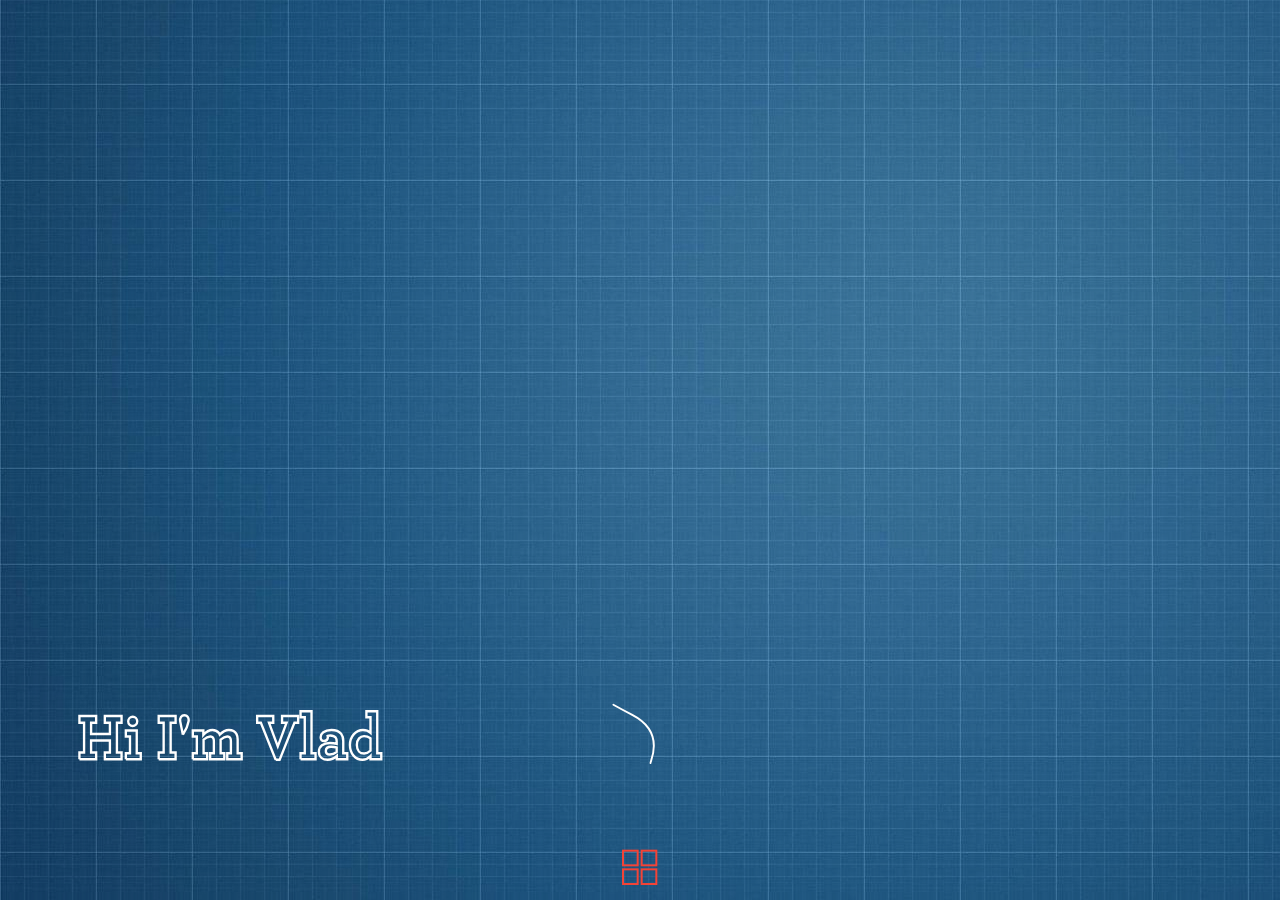
==== index.html @ 70ecea25 "no comment" ====
<!DOCTYPE html>
<html lang="en" class="no-js">
<head>
    <meta charset="UTF-8"/>
    <meta http-equiv="X-UA-Compatible" content="IE=edge">
    <meta name="viewport" content="width=device-width, initial-scale=1">
    <title>Portfolio</title>
    <meta name="description" content="Simple Portfolio"/>
    <link rel="icon" href="img/favicon.ico" type="image/x-icon">
    <link rel="stylesheet" href="https://maxcdn.bootstrapcdn.com/font-awesome/4.4.0/css/font-awesome.min.css">
    <link rel="stylesheet" href="css/main.css"/>
    <script src="js/modernizr.custom.js"></script>
</head>
<body>
<div id="container" class="container">
    <header class="intro">
        <img class="intro__image" src="img/blueprint-bg-3.jpg" alt=""/>

        <div class="intro__content">
            <svg id="svg-logo" xmlns="http://www.w3.org/2000/svg" height="200mm" viewBox="0 0 1842.5197 708.66141"
                 width="520mm" version="1.1">
                <g id="layer1" transform="translate(0 -343.7)">
                    <g id="text3458" stroke-width="2px" transform="matrix(3.3334 0 0 3.5261 -3.7202 328.88)">
                        <path id="path3465"
                              d="m19.342 118.51h14.225v-5.3211h-4.3201v-9.6412h16.016v9.6412h-4.3201v5.3211h14.225v-5.3211h-3.9513v-24.024h3.9513v-5.3211h-14.225v5.3211h4.3201v9.1671h-16.016v-9.1671h4.3201v-5.3211h-14.225v5.3211h3.9513v24.024h-3.9513v5.3211z"/>
                        <path id="path3467"
                              d="m64.593 91.901c2.0547 0 3.8986-1.6859 3.8986-3.7933s-1.7386-3.7933-3.7933-3.7933-3.8986 1.6859-3.8986 3.7933 1.7386 3.7933 3.7933 3.7933zm-5.7953 26.606h12.697v-4.7416h-3.4245v-18.334h-9.2724v4.847h3.5298v13.487h-3.5298v4.7416z"/>
                        <path id="path3469"
                              d="m86.741 118.51h14.383v-5.3211h-4.2147v-24.024h4.2147v-5.3211h-14.383v5.3211h4.2147v24.024h-4.2147v5.3211z"/>
                        <path id="path3471"
                              d="m107.32 98.803 3.3401-5.9229 1.4542-4.7193c0.63222-3.0557-1.159-4.9523-3.5298-4.9523s-4.1621 1.8966-3.5298 4.9523z"/>
                        <path id="path3473"
                              d="m115.75 118.51h12.223v-4.7416h-3.0557v-10.958c1.7386-1.4752 3.7406-2.5815 5.6372-2.5815 1.3698 0 2.2654 0.52684 2.7396 1.6332 0.26342 0.57952 0.36879 1.2644 0.36879 2.16v9.7466h-3.1611v4.7416h12.012v-4.7416h-3.1084v-10.958c1.7386-1.4752 3.7406-2.5815 5.6372-2.5815 1.3171 0 2.2654 0.52684 2.7396 1.6332 0.26342 0.57952 0.36879 1.2644 0.36879 2.16v9.7466h-3.1084v4.7416h12.275v-4.7416h-3.4245v-11.116c0-1.6859-0.3161-3.1611-0.94831-4.3201-1.1591-2.1601-3.3718-3.3191-6.5855-3.3191-2.9503 0-5.5318 1.6859-7.6919 3.7933-0.21073-0.47416-0.42147-0.89563-0.73758-1.3171-1.159-1.5278-3.003-2.4762-5.4792-2.4762-3.4245 0-5.9533 2.1074-7.7446 4.0567v-3.6352h-8.9563v4.847h3.4245v13.487h-3.4245v4.7416z"/>
                        <path id="path3475"
                              d="m186.22 118.88h3.3718l12.592-29.714h3.161v-5.3211h-13.698v5.3211h3.846l-7.4812 19.019-7.4812-19.019h3.6352v-5.3211h-13.698v5.3211h3.1611l12.592 29.714z"/>
                        <path id="path3477"
                              d="m207.38 118.51h12.75v-4.7416h-3.4245v-33.823h-9.3251v4.847h3.5825v28.976h-3.5825v4.7416z"/>
                        <path id="path3479"
                              d="m230.46 118.93c3.1084 0 5.9006-1.3698 7.7446-2.9503v2.5288h8.9036v-4.7416h-3.4245v-9.852c0-2.3181-0.57952-4.3201-1.7913-5.7953-1.6332-2.002-4.3201-3.1084-8.2714-3.1084-6.2694 0-9.1671 3.003-9.1671 5.848 0 1.8966 1.3171 3.1084 3.0557 3.1084s3.1084-1.2644 3.1084-3.003c0-0.31611-0.10537-0.84295-0.21074-1.1591 0.52684-0.21074 1.2644-0.36879 2.2654-0.36879 2.0547 0 3.5825 0.47416 4.5308 1.6859 0.57953 0.73758 0.89563 1.7913 0.89563 3.161v1.844c-1.2644-0.3161-3.4772-0.63221-5.848-0.63221-5.4792 0-9.2724 2.6342-9.2724 6.9543s3.5298 6.4802 7.4812 6.4802zm1.8439-4.1621c-2.0547 0-3.4245-1.001-3.4245-2.845 0-2.1074 1.6859-3.3718 4.4782-3.3718 1.7913 0 3.4245 0.21074 4.7416 0.52684v3.6352c-1.7386 1.2644-3.7406 2.0547-5.7953 2.0547z"/>
                        <path id="path3481"
                              d="m260.06 118.93c2.9503 0 5.1104-1.3171 6.7963-2.9503v2.5288h9.1671v-4.7416h-3.4245v-33.823h-9.2197v4.847h3.4772v12.433c-1.3171-1.1064-3.4772-2.2127-6.4275-2.2127-6.2167 0-11.064 5.3738-11.064 12.065 0 6.9543 4.5835 11.854 10.695 11.854zm1.3171-4.9523c-3.3718 0-6.1114-2.5288-6.1114-6.9543 0-4.5835 2.8976-7.0597 6.1114-7.0597 2.16 0 3.9513 0.73758 5.4792 1.7913v9.9046c-1.5805 1.3698-3.3191 2.3181-5.4792 2.3181z"/>
                    </g>
                    <g id="layer2" transform="matrix(3.0989 0 0 2.9162 804.23 -1003.9)">
                        <g id="g3016" transform="matrix(.34512 0 0 .33981 54.709 431.2)">
                            <g id="g6" stroke-linejoin="round" stroke-linecap="round" fill="none">
                                <g id="g8" stroke-width="5">
                                    <path id="path2397"
                                          d="m659.81 508.92c-1.8519-2.1273 42.005-87.172-48.283-137.98-82.671-46.521-95.61-59.615-84.632-51.412-11.918-16.242-36.306 18.037-24.348 4.676l-17.616-7.373"/>
                                    <path id="path2399"
                                          d="m492.99 335.46s24.565-38.739 37.889-10.044c13.323 28.696-24.565 24.391-24.565 24.391"/>
                                    <path id="path2401"
                                          d="m523.38 348.37s10.409 24.391-32.476 46.392c-42.885 22-59.123 16.261-59.123 16.261"/>
                                    <path id="path2403"
                                          d="m428.87 402.41s6.2454 0.95653 2.9145 8.6087-22.483 42.565-47.465 52.131c-24.981 9.5653-29.978-8.1305-17.903-26.304 12.074-18.174 32.892-26.304 40.387-40.174 1.8665-3.4542 2.7516-5.7218 3.0284-7.1796"/>
                                </g>
                                <path id="path2405" stroke-width="4.4497"
                                      d="m425.14 364.56s-6.6866-7.8654-18.39-2.6218c-11.662 5.2251-14.006 15.335-11.935 20.818 2.0229 5.355 15.239 10.701 25.731 2.8546"/>
                                <path id="path2407" stroke-width="5"
                                      d="m420.45 375.68c-0.73603 6.51-2.2081 12.851 8.9795 12.513 11.188-0.33818 28.263-9.8073 30.03-23.166 1.7665-13.358-15.015-12.513-22.522-9.3-7.5074 3.2127-15.751 13.443-16.487 19.953z"/>
                            </g>
                            <g id="g16" stroke-width="5">
                                <path id="path2409" stroke-linejoin="round" fill-rule="evenodd" stroke-linecap="round"
                                      d="m426.29 382.11c-0.56656 1.6797-1.3154 3.2597 1.6217 4.001 2.937 0.74142 7.9351-0.51223 9.1645-3.9399 1.2294-3.4276-3.1956-4.4496-5.3384-4.1517-2.1427 0.29796-4.8812 2.4108-5.4478 4.0905z"/>
                                <path id="path2411" stroke-linejoin="round" fill-rule="evenodd" stroke-linecap="round"
                                      d="m402 382.62c-0.56657 1.6797-1.3154 3.2597 1.6217 4.001 2.937 0.74142 7.9351-0.51223 9.1645-3.9398s-3.1956-4.4496-5.3384-4.1517c-2.1427 0.29796-4.8812 2.4108-5.4478 4.0905z"/>
                                <path id="path2413" fill="none"
                                      d="m444 300.26c0-21.306 27.674-31.451 27.674-31.451s-11.188 12.513-12.365 22.32c7.0658-9.8073 39.745-11.498 39.745-11.498l-19.137 11.498s15.604 4.3964 18.842 12.175c-11.776-2.3673-24.142 2.0291-24.142 2.0291 8.2272 1.1181 15.922 0.0967 25.614 7.1018-6.6733 0-11.776 1.3527-15.309 4.0582m-65.948-37.877s20.314 9.131 25.025 21.644m-35.861 60.303s-3.0007-10.928 5.5371-21.073c-7.962 3.6327-7.7996-0.43668-21.786 5.4109 2.9441-7.7782 6.477-15.218 6.477-15.218-12.758-2.5927-19.627-0.45091-29.441-0.67636 0 0 23.847-16.909 40.04-19.276-12.66-5.4109-17.076-7.44-17.076-7.44s7.6546-7.1018 18.548-7.1018 17.665 3.0437 17.665 3.0437l-9.1267-19.615"/>
                                <path id="path3205" stroke-linejoin="round" stroke-linecap="round" fill-opacity="0"
                                      d="m492.99 335.46s24.565-38.739 37.889-10.044c13.323 28.696-24.565 24.391-24.565 24.391"/>
                            </g>
                            <g id="g22" fill="none">
                                <g id="g24" stroke-linecap="round">
                                    <g id="g26" stroke-linejoin="round">
                                        <path id="path3207" stroke-width="4"
                                              d="m499.68 344.21s3.4776-12.696 13.422-13.115c9.9446-0.41893 4.7807 3.0024 4.7807 3.0024"/>
                                        <path id="path3209" stroke-width="3.6776"
                                              d="m499.51 368.8s-12.345-35.8-25.449-13.207 7.7964 33.571 7.7964 33.571"/>
                                        <path id="path3211" stroke-width="3.6776" d="m492.09 378.19-10.94-15.35"/>
                                        <path id="path3213" stroke-width="4"
                                              d="m463.43 406.48c0.029 0.43358 38.169-19.727 38.513-50.696"/>
                                    </g>
                                    <path id="path3219" stroke-width="5"
                                          d="m360.39 459.21s-23.553 11.836-40.334 9.8073"/>
                                </g>
                                <path id="path3221" stroke-linejoin="round" stroke-width="5"
                                      d="m310.93 480.85c-4.4162 5.0727-10.01 3.72-10.01 3.72s-13.837 21.644-24.436 19.953c-15.905-11.294 5.4633-29.739 12.365-37.877 27.674-3.0436 40.923 6.7637 40.923 6.7637"/>
                                <g id="g34" stroke-linecap="round">
                                    <g id="g36" stroke-linejoin="round" stroke-width="5">
                                        <path id="path3223"
                                              d="m286.79 469.35s-10.599-7.1018-22.67 9.8073c-8.2435 12.175-9.4211 21.306-5.8882 22.996 3.5329 1.6909 12.954-5.7491 12.954-5.7491"/>
                                        <path id="path3225"
                                              d="m272.36 471.04s-9.1267-6.0873-18.548 6.0873c-7.3602 7.44-12.954 16.233-9.7155 19.276 3.2385 3.0436 11.482 0.33819 11.482 0.33819"/>
                                        <path id="path3227"
                                              d="m257.35 473.75s-19.431-1.0146-19.725 12.513c-0.29441 4.7346 8.5379 0.67636 8.5379 0.67636"/>
                                        <path id="path3229"
                                              d="m322.28 480.14s-25.906 18.637-14.223 34.945c7.3655 6.3233 16.763-1.3312 20.319-10.317 3.5558-8.9858 5.8416-18.97 5.8416-18.97"/>
                                    </g>
                                    <path id="path3231" stroke-width="5"
                                          d="m454.9 479.16s23.258 0 34.74 23.335 4.4161 31.789 4.4161 31.789"/>
                                    <path id="path3233" stroke-linejoin="round" stroke-width="5.1262"
                                          d="m444.87 478.21s-19.672 0-26.131 11.763v15.327s7.0465-1.7822 4.9913 5.7032-12.661 18.079 1.7616 22.456c15.267 4.6338 30.535-1.0694 30.535-1.0694"/>
                                    <g id="g44" stroke-width="5">
                                        <path id="path3235"
                                              d="m348.91 544.43s12.365-1.0146 45.633-4.7346 87.145-5.0727 87.145-5.0727l12.66-0.33819s16.781 0 42.395 10.822c-20.314 6.0873-134.25 93.677-157.8 120.06-30.619-9.4691-156.63-66.284-200.79-79.811-44.17-13.53-108.35-21.64-147.21-31.79 57.702-14.2 114.23-32.46 154.27-43.29 40.04-10.822 56.705-19.381 56.705-19.381"/>
                                        <path id="path3237" d="m333.75 491.43 87.944 20.904"/>
                                        <path id="path3239"
                                              d="m447.24 492.57 34.152-66.844-10.893-6.7637-24.953 59.462"/>
                                    </g>
                                    <path id="path3241" stroke-linejoin="round" stroke-width="5"
                                          d="m484.93 496.07s30.023-2.4272 33.562-2.4272 11.554 2.0326 16.862-13.033c5.3086-15.065 9.3681-29.294 10.617-42.326 1.2491-13.033 3.6431-33.957 2.394-57.392"/>
                                    <path id="path3243" stroke-linejoin="round" stroke-width="6"
                                          d="m497.57 530.59s34.141 0.47826 47.048-3.3478 19.602-18.579 32.476-66.957c12.181-45.777 7.2479-88.46 6.6617-91.827"/>
                                    <path id="path3245" stroke-width="5"
                                          d="m564.94 501.88s117.48 11.498 158.11 13.527"/>
                                </g>
                                <g id="g52" stroke-width="5">
                                    <path id="path3247" d="m237.76 480.85-95.762-7.6522"/>
                                    <path id="path3249" d="m419.29 494.24-84.104-6.6957"/>
                                    <path id="path3251" stroke-linecap="round"
                                          d="m413.68 339.83 1.7665 9.4691 19.725-16.233c4.8826 5.045 7.3602 7.3273 11.776 12.513l15.309-23.673s4.7106 10.822 13.248 10.822c8.5379 0 9.7155-15.218 9.7155-15.218"/>
                                </g>
                            </g>
                        </g>
                    </g>
                    <g id="text3592" stroke-width="7px" transform="matrix(.94266 0 0 1.2429 -168.63 -94.927)">
                        <path id="path3406"
                              d="m317.84 722.71q-0.67105 1.2008-1.9425 7.7347-1.2715 6.4986-1.2715 10.913 2.437-0.3885 5.0152-0.67105l7.4168-0.84764q1.7659-0.24723 4.9446-1.0949 3.214-0.84764 4.3795-0.84764 4.1676 0 4.1676 3.3906 0 0.67105-1.2008 1.6953-1.1655 1.0242-3.1433 1.448-1.9425 0.42382-9.43 1.2361-9.1828 1.0596-10.913 1.6246-1.6953 0.52977-2.0131 1.0949-0.31787 0.52977-0.67105 5.1212-0.35319 4.5561-0.35319 7.4168l0.14128 4.3795q0 3.6025-2.6136 3.6025-1.6246 0-3.0021-1.2361-1.3774-1.2361-1.3774-3.3199 0-8.1939 4.0263-34.541 0.9536-6.1454 0.9536-6.6045 0-0.67104-0.42382-2.0485-0.56509-1.7306-0.56509-2.4016 0-0.95359 1.0596-2.0485 1.0596-1.1302 2.0131-1.1302l4.662 0.52977q2.1544 0 8.0173-0.70636 9.9598-1.2008 13.668-1.2008 3.2493 0 4.662 0.98892 1.4127 0.98891 1.4127 1.9425 0 1.6953-1.1655 2.9314-1.1302 1.2008-2.437 1.2008-0.60041 0-1.3068-0.14127-3.8497-0.63573-5.8628-0.63573-3.7791 0-9.8185 0.70637-6.0041 0.67105-7.0284 1.5187z"/>
                        <path id="path3408"
                              d="m354.57 751.74q0.35319-0.63573 0.84764-1.7659 2.4016-5.5097 4.4148-8.6177 2.0131-3.1433 4.4148-6.0041 2.437-2.8608 4.4148-4.3442 2.0131-1.4834 3.6378-2.0485 1.6246-0.60041 3.1433-0.60041 3.0727 0 5.0152 1.8719 1.9425 1.8366 1.9425 4.3088 0 1.0949-0.70637 1.9778-0.67105 0.88296-2.0838 0.88296-1.4834 0-2.7195-1.3068-1.2715-1.3068-2.6489-1.3068-3.6731 0-10.172 8.9002-6.4986 8.9002-7.9113 19.602-0.35319 2.7548-1.3421 3.6378-0.98891 0.88296-2.7902 0.88296-1.7306 0-2.5076-2.5782-0.77701-2.5782-0.77701-8.6883 0-1.66 0.17659-7.3109 0.21191-6.6752 0.84765-10.772 0.10595-0.67105 0.35318-3.1433 0.24723-2.7195 0.60041-3.7791 0.3885-1.0596 1.5187-1.9778 1.1655-0.91828 2.5076-0.91828 1.3068 0 1.9425 0.84764 0.67105 0.81232 0.67105 1.7659 0 1.3774-0.70636 3.885-0.81233 2.7902-0.9536 3.8497-0.10596 1.2008-0.3885 2.5076-0.35319 1.5187-0.70637 7.982l-0.0353 1.3068v0.9536z"/>
                        <path id="path3410"
                              d="m394.62 767.53q-4.8386 0-7.982-3.6731-3.1433-3.6731-3.1433-9.0768 0-9.1121 6.1101-17.942 6.1454-8.8649 14.692-8.8649 5.6509 0 9.1475 4.3442 3.5318 4.3442 3.5318 10.348 0 9.1828-7.2756 17.023-7.2403 7.8407-15.081 7.8407zm-4.9092-13.668q0 3.5672 1.4834 5.8275 1.5187 2.2604 3.991 2.2604 5.2624 0 10.56-5.7569 5.2978-5.7922 5.2978-12.856 0-4.3442-2.0485-7.0284-2.0131-2.7195-5.439-2.7195-5.6862 0-9.7832 6.993-4.0616 6.9577-4.0616 13.28z"/>
                        <path id="path3412"
                              d="m449.33 738.6q-1.8366 0-4.0263 2.4016-2.1544 2.4016-6.6045 10.772-5.8628 11.231-7.5934 12.785-1.6953 1.554-2.8255 1.554-4.1676 0-4.1676-4.0263 0-1.6953 0.5651-4.8033 1.9425-10.666 1.9425-22.498 0-1.3421 1.1302-2.9668 1.1655-1.66 2.1897-1.66 1.8366 0 2.6136 1.1302t0.777 4.5561q0 3.5672-2.1191 14.692-0.70636 3.6731-0.70636 4.662 0 0.56509 0.28254 0.56509 0.52978 0 4.9092-8.4411 4.4148-8.5824 7.7347-12.079 3.3199-3.4965 7.3109-3.4965 3.1786 0 5.1565 2.8961 2.0131 2.8961 2.9314 10.56 0.98891 8.7236 1.7659 10.878 0.81232 2.1191 2.5429 2.1191 1.0949 0 2.7548-0.777 0.28255-0.14128 0.42382-0.14128 1.5187 0 1.5187 1.7659 0 1.554-2.0838 3.3199-2.0838 1.7306-5.0152 1.7306-3.0021 0-4.662-2.3663-1.6246-2.4016-2.5782-12.75-0.98892-10.384-4.1676-10.384z"/>
                        <path id="path3414"
                              d="m487.69 730.13q3.6378-0.28254 6.8518-0.67105 3.1786-0.35318 5.2978-0.35318 2.6842 0 3.3906 0.49446 0.70637 0.49445 0.70637 1.7306 0 2.8608-3.991 3.108-5.1212 0.31787-9.43 0.88296-4.3088 0.5651-4.662 0.9536-0.31787 0.35318-2.1191 8.4058-1.8012 8.0173-1.8012 10.419 0 3.885 1.0242 5.1918 1.0242 1.2715 3.0727 1.2715 3.0374 0 8.4411-4.5561 2.0838-1.8719 3.214-1.8719 1.5187 0 1.5187 1.6246 0 2.5429-4.9093 6.6045-4.8739 4.0263-9.9951 4.0263-8.547 0-8.547-10.066 0-3.6378 1.7659-11.267 1.7306-7.5934 1.7306-9.1121 0-0.52978-0.84764-0.52978l-3.6731 0.31787q-4.5208 0-4.5208-3.6025 0-2.0485 2.0838-2.0485h7.2756q0.74168 0 1.3068-0.67105 0.56509-0.67105 1.66-4.4854 1.0949-3.8497 1.9425-7.5934 0.84764-3.7084 3.3199-3.7084 1.5187 0 2.3663 1.0596 0.84764 1.0596 0.84764 1.9778 0 0.49446-1.2715 5.0505l-2.0485 7.4168z"/>
                        <path id="path3416"
                              d="m525.3 742.77h2.5782q6.5692 0 9.7832-0.45914 1.554-0.21191 3.108-0.21191 0.67105 0 2.7195 0.81232 2.0838 0.81232 2.4723 1.3774 0.3885 0.52977 0.3885 1.448 0 1.3068-0.52978 1.8366-0.52977 0.52978-2.2957 0.52978-0.777 0-2.1897-0.45914t-2.3663-0.45914q-0.3885 0-2.5782 0.17659-1.1655 0.10596-4.2382-0.17659-2.3663-0.21191-3.5318-0.21191-1.6246 0-4.9092 0.21191t-4.9799 0.21191-2.7548-0.35318q-1.0242-0.3885-1.0242-1.6953 0-0.5651 0.45914-1.3068 0.49445-0.77701 3.2493-1.2008 2.7548-0.45914 3.9556-0.45914l2.6842 0.38851z"/>
                        <path id="path3418"
                              d="m594.53 720.2q-0.10595 0.0353-1.9425-0.0353-1.8012-0.0706-3.7084 0.35318-1.9072 0.45914-3.3906 0.56509-1.0242 0.0706-2.2251 0.28255-1.5187 0.28255-6.0041 0.31787-6.7458 0.10595-8.5117 0.91827-1.7306 0.81232-1.9425 3.3552-0.17659 1.9425-0.74169 4.2735-1.7306 6.9577-1.7306 9.2534l0.52978 0.0353q1.66 0.10595 6.7105-0.45914 5.0505-0.5651 7.5581-1.1302 5.1565-1.2361 7.876-1.2361 4.4148 0 4.4148 2.3663 0 2.8961-2.9668 3.5672-2.9314 0.63573-12.291 1.66-11.443 1.2715-12.22 2.2957-0.74168 0.98891-1.5893 6.4633-0.84764 5.4743-0.84764 6.993v0.38851q0.17659 1.7659 2.2604 2.0131l0.63573 0.0353q1.9425 0.10596 4.6267-0.31786l6.7811-0.98892q3.7791-0.52977 7.6641-1.2361 4.8386-1.0242 6.1454-1.0242 0.98891 0 2.1897 0.84764 1.2361 0.81232 1.2361 2.6136 0 1.3068-0.63573 1.8012-3.6025 1.5893-9.2887 1.7659-4.9092 0.17659-15.328 1.66-5.2624 0.77701-6.9224 0.77701-4.1322 0-5.1918-0.67105-1.0242-0.63573-1.2362-3.1786l-0.14127-1.2008v-0.14127q0-0.5651 0.63573-2.2957 0.88296-2.5076 2.0485-9.536 1.2008-7.0284 1.554-11.125 0.17659-1.4127 0.5651-3.4259 1.554-8.4411 1.554-13.35 0-0.24723-0.70636-1.3068-0.17659-0.21191-0.24723-0.35318-0.24723-0.81232-0.45914-1.3421-0.24723-0.49445-0.24723-1.1655v-0.35319q0-0.777 0.9536-1.3774 0.95359-0.60042 1.8366-0.60042h0.10596q1.4834 0 3.3906 0.21192h0.14127q0.81233 0 7.8407-0.67105t16.776-2.331q1.0242-0.17659 1.2361-0.17659l0.52978-0.0353q2.7548-0.17659 3.7791 0.5651 1.0596 0.70637 1.3068 2.7902 0 0.98891-0.91828 1.9072-0.91827 0.91828-1.448 0.98891z"/>
                        <path id="path3420"
                              d="m627.05 738.6q-1.8366 0-4.0263 2.4016-2.1544 2.4016-6.6045 10.772-5.8628 11.231-7.5934 12.785-1.6953 1.554-2.8255 1.554-4.1676 0-4.1676-4.0263 0-1.6953 0.56509-4.8033 1.9425-10.666 1.9425-22.498 0-1.3421 1.1302-2.9668 1.1655-1.66 2.1897-1.66 1.8366 0 2.6136 1.1302t0.777 4.5561q0 3.5672-2.1191 14.692-0.70637 3.6731-0.70637 4.662 0 0.56509 0.28255 0.56509 0.52977 0 4.9092-8.4411 4.4148-8.5824 7.7347-12.079 3.3199-3.4965 7.3109-3.4965 3.1786 0 5.1565 2.8961 2.0132 2.8961 2.9314 10.56 0.98891 8.7236 1.7659 10.878 0.81233 2.1191 2.5429 2.1191 1.0949 0 2.7548-0.777 0.28254-0.14128 0.42382-0.14128 1.5187 0 1.5187 1.7659 0 1.554-2.0838 3.3199-2.0838 1.7306-5.0152 1.7306-3.0021 0-4.662-2.3663-1.6246-2.4016-2.5782-12.75-0.98891-10.384-4.1676-10.384z"/>
                        <path id="path3422"
                              d="m676.36 751.14q-4.7327 7.5934-10.03 11.726-5.2978 4.0969-9.7479 4.0969-3.4259 0-5.439-2.6136-1.9778-2.6489-1.9778-7.0284 0-8.9355 7.2403-18.33 7.2756-9.3947 15.681-9.3947 3.6731 0 6.8164 3.1433l4.9446-23.098q0.52977-2.3663 1.9425-3.1786 1.448-0.81232 2.2604-0.81232 2.4723 0 2.4723 4.3795 0 0.777-1.6246 5.7922-2.5782 7.77-4.9092 19.107-2.2957 11.302-2.2957 18.154 0 7.0637 3.0727 7.0637 1.9778 0 4.0969-1.3068 0.88295-0.63573 1.66-0.63573 1.1302 0 1.1302 1.4834 0 1.8012-3.1787 4.1676-3.1433 2.3663-6.4633 2.3663-5.8275 0-5.8275-11.231 0-1.9072 0.1766-3.8497zm-4.6267-16.529q-5.7216 0-11.337 7.77-5.6156 7.7347-5.6156 14.304 0 4.4148 2.9314 4.4148 2.7548 0 6.6752-2.8961 3.9557-2.8961 8.1232-9.2181 4.1676-6.3573 4.1676-9.536 0-1.554-1.448-3.1786-1.4127-1.66-3.4965-1.66z"/>
                        <path id="path3424"
                              d="m734.85 723.13q0-1.3774-1.5893-1.8012-2.8961-0.70637-2.8961-2.437 0-1.3068 1.1302-2.5429 1.1655-1.2715 2.4723-1.2715l4.9446 0.14128q3.4612 0 9.1121-0.45914 5.6156-0.45914 8.4058-0.45914 9.7479 0 15.646 5.5097 5.9335 5.4744 5.9335 14.445 0 9.8538-8.4764 17.977-8.4411 8.0879-24.087 11.832-6.1807 1.4834-8.3704 3.0021-2.8961 1.9778-4.8033 1.9778-1.3421 0-2.4016-1.4481-1.0242-1.4127-1.0242-2.2604 0-0.35319 0.70637-1.8366 0.74168-1.5893 1.0242-3.214 0.31787-1.6246 0.52978-5.8275 0.17659-4.1676 1.2715-13.456 1.1302-9.324 1.8366-13.209 0.63573-3.3906 0.63573-4.662zm6.3926-2.3663q-4.2029 25.253-4.2029 35.636 0 2.2957 0.45914 3.4612 0.28255 0.24723 1.0949 0.24723 2.2604 0 11.832-2.9667 9.5713-2.9667 15.54-9.1475 5.9688-6.1807 5.9688-14.057 0-6.5339-4.6267-10.419-4.5914-3.9203-12.15-3.9203-4.5914 0-11.055 0.84764-1.448 0.21191-2.8608 0.31787z"/>
                        <path id="path3426"
                              d="m815.62 753.79q0 3.6025-6.3926 8.6883-6.3573 5.0858-13.138 5.0858-5.6863 0-8.7943-3.3552-3.0727-3.3552-3.0727-9.3594 0-10.101 6.8164-19.213 6.8164-9.1121 14.904-9.1121 2.6489 0 4.3088 1.7306 1.6953 1.7306 1.6953 4.1676 0 5.439-5.3331 10.419-5.3331 4.9799-14.269 9.7832-1.8366 0.95359-1.8366 2.4723 0 2.9314 1.6953 4.6974 1.6953 1.7659 5.0152 1.7659 7.5934 0 15.505-8.4058 1.1655-1.1655 1.7659-1.1655 1.1302 0 1.1302 1.8012zm-24.546-5.5097q14.975-8.9002 14.975-14.304 0-2.1191-1.9072-2.1191-3.2493 0-7.3462 4.768-4.0616 4.768-5.7216 11.655z"/>
                        <path id="path3428"
                              d="m829.75 766.19q0.0706-2.0485-3.0021-10.596-5.8275-15.929-5.8275-22.18 0-4.9799 3.3199-4.9799 3.2493 0 3.2493 4.4501 0 3.6378 0.21191 5.6156 0.24723 1.9425 1.6953 7.1696 1.4481 5.1918 3.1786 9.6419 0.88296 2.331 1.2715 3.5672 0.74168-1.1302 1.9072-3.108 6.216-10.454 9.8891-16.105 3.7084-5.6509 6.0394-8.2292 2.331-2.5782 3.4259-3.0727 1.0949-0.52978 2.225-0.52978 1.3774 0 2.1544 0.98891 0.81233 0.98892 0.81233 2.2604 0 1.66-2.8961 3.6025-2.7195 1.8366-8.0173 9.2181t-11.443 18.825q-3.1433 5.7922-4.8386 5.7922-1.4834 0-3.3552-2.331z"/>
                        <path id="path3430"
                              d="m892.75 753.79q0 3.6025-6.3926 8.6883-6.3573 5.0858-13.138 5.0858-5.6862 0-8.7943-3.3552-3.0727-3.3552-3.0727-9.3594 0-10.101 6.8164-19.213 6.8164-9.1121 14.904-9.1121 2.6489 0 4.3088 1.7306 1.6953 1.7306 1.6953 4.1676 0 5.439-5.3331 10.419-5.3331 4.9799-14.269 9.7832-1.8366 0.95359-1.8366 2.4723 0 2.9314 1.6953 4.6974 1.6953 1.7659 5.0152 1.7659 7.5934 0 15.505-8.4058 1.1655-1.1655 1.7659-1.1655 1.1302 0 1.1302 1.8012zm-24.546-5.5097q14.975-8.9002 14.975-14.304 0-2.1191-1.9072-2.1191-3.2493 0-7.3462 4.768-4.0616 4.768-5.7216 11.655z"/>
                        <path id="path3432"
                              d="m912.46 705.97q2.5429 0 2.5429 3.2493 0 2.8961-3.0727 13.774-1.9425 6.8518-3.0021 15.116-1.0596 8.2645-1.0596 12.962 0 5.8275 0.74169 11.584 0.14127 1.0949 0.14127 1.5893 0 1.7659-1.2008 3.0374t-2.5429 1.2715q-1.8719 0-2.6136-2.331-0.70637-2.331-0.70637-7.5228 0-11.832 2.8255-29.314 2.8608-17.483 4.5208-20.449 1.6953-2.9667 3.4259-2.9667z"/>
                        <path id="path3434"
                              d="m931.18 767.53q-4.8386 0-7.982-3.6731-3.1433-3.6731-3.1433-9.0768 0-9.1121 6.1101-17.942 6.1454-8.8649 14.692-8.8649 5.6509 0 9.1474 4.3442 3.5318 4.3442 3.5318 10.348 0 9.1828-7.2756 17.023-7.2403 7.8407-15.081 7.8407zm-4.9092-13.668q0 3.5672 1.4834 5.8275 1.5187 2.2604 3.991 2.2604 5.2624 0 10.56-5.7569 5.2978-5.7922 5.2978-12.856 0-4.3442-2.0485-7.0284-2.0132-2.7195-5.439-2.7195-5.6862 0-9.7832 6.993-4.0616 6.9577-4.0616 13.28z"/>
                        <path id="path3436"
                              d="m968.65 761.67q-1.7306 6.3573-3.2493 17.836l-0.98891 6.6752q-0.24723 1.4127-1.3068 2.7902-1.0596 1.4127-1.9425 1.4127-1.0949 0-2.5076-1.1302-1.3774-1.0949-1.3774-1.7659 0-1.9425 0.88296-5.3684 6.4633-26.1 6.4633-45.843l-0.0353-2.9667q-0.0706-3.8144 1.3421-5.545t3.2493-1.7306q0.84764 0 1.6246 1.3421 0.777 1.3068 0.777 3.7438 0 3.4259-0.70636 8.2998-0.91828 6.1454-0.9536 7.0637 5.2624-9.1828 11.161-14.339 5.8982-5.1565 10.949-5.1565 3.5672 0 6.0041 2.6842 2.4723 2.6489 2.4723 6.6045 0 11.514-8.8296 20.908-8.8296 9.3947-17.2 9.3947-2.0838 0-3.3199-1.0596-1.2008-1.0596-2.5076-3.8497zm21.933-28.431q-4.9799 0-12.326 9.324-7.3462 9.324-7.3462 14.516 0 1.2715 1.448 2.4723t3.6731 1.2008q5.0505 0 11.62-7.4522 6.5692-7.4875 6.5692-14.692 0-2.5782-1.0596-3.9557-1.0242-1.4127-2.5782-1.4127z"/>
                        <path id="path3438"
                              d="m1038.8 753.79q0 3.6025-6.3926 8.6883-6.3573 5.0858-13.138 5.0858-5.6863 0-8.7943-3.3552-3.0727-3.3552-3.0727-9.3594 0-10.101 6.8164-19.213 6.8165-9.1121 14.904-9.1121 2.6489 0 4.3088 1.7306 1.6953 1.7306 1.6953 4.1676 0 5.439-5.3331 10.419-5.333 4.9799-14.269 9.7832-1.8365 0.95359-1.8365 2.4723 0 2.9314 1.6952 4.6974 1.6953 1.7659 5.0152 1.7659 7.5935 0 15.505-8.4058 1.1655-1.1655 1.7659-1.1655 1.1302 0 1.1302 1.8012zm-24.546-5.5097q14.975-8.9002 14.975-14.304 0-2.1191-1.9072-2.1191-3.2492 0-7.3462 4.768-4.0616 4.768-5.7216 11.655z"/>
                        <path id="path3440"
                              d="m1053.3 751.74q0.3532-0.63573 0.8477-1.7659 2.4016-5.5097 4.4148-8.6177 2.0131-3.1433 4.4148-6.0041 2.4369-2.8608 4.4148-4.3442 2.0131-1.4834 3.6378-2.0485 1.6246-0.60041 3.1433-0.60041 3.0727 0 5.0152 1.8719 1.9425 1.8366 1.9425 4.3088 0 1.0949-0.7064 1.9778-0.671 0.88296-2.0837 0.88296-1.4834 0-2.7196-1.3068-1.2714-1.3068-2.6488-1.3068-3.6731 0-10.172 8.9002-6.4986 8.9002-7.9113 19.602-0.3532 2.7548-1.3421 3.6378-0.9889 0.88296-2.7902 0.88296-1.7306 0-2.5076-2.5782t-0.777-8.6883q0-1.66 0.1766-7.3109 0.2119-6.6752 0.8476-10.772 0.106-0.67105 0.3532-3.1433 0.2473-2.7195 0.6004-3.7791 0.3885-1.0596 1.5187-1.9778 1.1655-0.91828 2.5076-0.91828 1.3068 0 1.9425 0.84764 0.6711 0.81232 0.6711 1.7659 0 1.3774-0.7064 3.885-0.8123 2.7902-0.9536 3.8497-0.1059 1.2008-0.3885 2.5076-0.3532 1.5187-0.7063 7.982l-0.035 1.3068v0.9536z"/>
                    </g>
                    <g id="text3596" stroke-width="5px" transform="scale(.89410 1.1184)">
                        <path id="path3443" style=""
                              d="m121.12 843.45q-1.8082-1.876-4.9272-6.0574-2.1924-2.9383-3.0965-3.8876-0.90408-0.97189-2.4862-2.2376-2.102-1.6274-2.5992-2.328-0.47464-0.70067-0.47464-1.4691 0-0.36163 0.70066-0.94928 0.70066-0.61026 1.2883-0.61026 1.3787 0 3.6389 2.0794t4.091 4.3848q5.5827 7.0744 6.9162 7.9107 1.3335-1.4691 2.8026-3.0061 7.4587-7.7299 9.086-10.035 1.7856-2.4862 3.5485-2.4862 0.67806 0 1.0623 0.65546 0.38424 0.63285 0.38424 1.2883 0 0.61026-1.7178 2.6218-1.6952 2.0116-9.0182 9.6285-3.5259 3.6615-4.1362 4.7238-0.61026 1.0623-1.1753 6.1704-0.56505 5.1081-0.79107 8.0011-0.13561 1.763-0.36163 1.989-0.22602 0.22602-0.94929 0.45204-0.72326 0.24863-1.1527 0.24863-1.6952 0-1.6952-2.8479 0-1.763 0.72327-6.2608 0.67806-4.317 0.67806-5.7861 0-1.2883-0.33903-2.1924z"/>
                        <path id="path3445" style=""
                              d="m144.94 860.34q-3.0965 0-5.1081-2.3506t-2.0116-5.8087q0-5.8313 3.9102-11.482 3.9328-5.6731 9.4024-5.6731 3.6163 0 5.8539 2.78 2.2602 2.78 2.2602 6.6224 0 5.8765-4.656 10.894-4.6334 5.0177-9.6511 5.0177zm-3.1417-8.747q0 2.2828 0.94928 3.7293 0.97189 1.4465 2.554 1.4465 3.3677 0 6.758-3.6841 3.3903-3.7067 3.3903-8.2272 0-2.78-1.3109-4.4978-1.2883-1.7404-3.4807-1.7404-3.6389 0-6.2608 4.4752-2.5992 4.4526-2.5992 8.4984z"/>
                        <path id="path3447" style=""
                              d="m180.52 849.38q-2.8931 4.8594-5.9217 7.5265-3.0287 2.667-5.6279 2.667-1.4917 0-3.0513-1.7404-1.5369-1.7404-1.5369-5.3567 0-2.9609 1.4239-8.7244 1.1979-4.8142 1.1979-6.758 0.65546-1.3561 2.0568-1.3561 0.94929 0 1.5143 0.67807 0.56505 0.65546 0.56505 1.3787 0 1.5821-1.1075 4.4978-2.102 5.6731-2.102 9.7415 0 3.7067 1.7178 3.7067 2.1924 0 5.5827-3.7293t5.8087-10.397q0.94928-2.667 1.5369-3.4581 0.61025-0.81367 1.6273-0.81367 1.5369 0 1.5369 2.0342 0 0.24863-0.42943 1.65-1.3561 4.9498-1.3561 9.3572 0 5.2889 1.7404 6.8484 0.90408 0.83627 0.90408 1.3561 0 0.63286-0.92668 1.1527-0.90408 0.51985-1.65 0.51985-1.5822 0-2.554-2.3506-0.97189-2.3506-0.97189-6.9388v-0.74587q0-0.36163 0.0226-0.74587z"/>
                        <path id="path3449" style=""
                              d="m217.47 860.5q-3.3903 0-5.2211-1.9438-1.8082-1.9438-1.8082-5.4471 0-5.8991 4.6786-12.431 4.6786-6.5546 8.7018-6.5546 1.8308 0 3.1417 1.989 1.3335 1.9664 1.3335 4.1814 0 1.3335-0.58765 2.3054-0.56505 0.94928-1.1527 0.94928-1.3109 0-1.8534-2.6444-0.61026-2.8479-1.763-2.8479-2.3506 0-5.5601 5.5827t-3.2095 9.4251q0 3.8423 4.3622 3.8423 3.3225 0 7.8203-3.1191 1.5821-1.1075 2.328-1.1075 0.76847 0 0.76847 0.88148 0 1.7178-4.0458 4.3396-4.0458 2.5992-7.9333 2.5992z"/>
                        <path id="path3451" style=""
                              d="m250.04 850.98q-3.1643 4.2492-6.2608 6.3738t-5.6731 2.1246q-1.7404 0-3.0061-1.4691t-1.2657-3.7746q0-5.9443 5.3115-12.793 5.3115-6.871 10.555-6.871 1.8986 0 2.8252 2.1698 0.29383 0.72327 0.92669 0.72327 1.8082 0 1.8082 1.4013 0 0.70066-0.22602 1.9212-1.2205 6.6676-1.2205 9.4025 0 5.4697 2.0794 6.5546 0.99449 0.54245 0.99449 1.3335 0 0.70067-0.97189 1.4013-0.97189 0.72326-1.876 0.72326-1.7404 0-2.8705-2.3958t-1.1301-6.8258zm-1.3787-12.725q-2.9835 0-6.9388 5.6053-3.9554 5.5827-3.9554 9.2668 0 2.5992 1.7178 2.5992 2.4862 0 6.8936-5.0177 4.4074-5.0176 4.4074-9.2216 0-3.2321-2.1246-3.2321z"/>
                        <path id="path3453" style=""
                              d="m277.41 841.83q-1.1753 0-2.5766 1.5369-1.3787 1.5369-4.2266 6.8936-3.7519 7.1874-4.8594 8.1819-1.0849 0.99449-1.8082 0.99449-2.667 0-2.667-2.5766 0-1.0849 0.36164-3.0739 1.2431-6.8258 1.2431-14.398 0-0.85887 0.72326-1.8986 0.74587-1.0623 1.4013-1.0623 1.1753 0 1.6726 0.72326 0.49725 0.72327 0.49725 2.9157 0 2.2828-1.3561 9.4024-0.45205 2.3506-0.45205 2.9835 0 0.36163 0.18082 0.36163 0.33903 0 3.1417-5.4019 2.8252-5.4923 4.9498-7.7299t4.6786-2.2376q2.0342 0 3.2999 1.8534 1.2883 1.8534 1.876 6.758 0.63286 5.5827 1.1301 6.9614 0.51985 1.3561 1.6274 1.3561 0.70066 0 1.763-0.49725 0.18082-0.0904 0.27122-0.0904 0.97189 0 0.97189 1.1301 0 0.99449-1.3335 2.1246-1.3335 1.1075-3.2095 1.1075-1.9212 0-2.9835-1.5143-1.0397-1.5369-1.65-8.1593-0.63286-6.645-2.667-6.645z"/>
                        <path id="path3455" style=""
                              d="m322.66 854.03q0-1.4691-3.6163-3.3451-4.5882-2.3506-6.2156-3.7519-1.6048-1.4239-1.6048-3.1643 0-4.4978 4.4978-7.4587 4.5204-2.9609 7.3683-2.9609 1.8308 0 2.6444 0.63285 0.83627 0.63286 0.83627 2.1924 0 0.70067-0.61025 1.1979-0.58766 0.49725-0.92669 0.49725-0.24862 0-0.97188-0.33903-0.72327-0.31643-0.94929-0.31643-1.1301 0-4.5882 1.65t-3.4581 3.7293q0 1.2657 1.2205 2.3054 1.2205 1.0171 4.3848 2.5088 2.554 1.2205 4.0684 2.6218 1.5369 1.3787 1.5369 3.2547 0 3.4581-4.769 5.4245-4.769 1.9438-9.1086 1.9438-3.6615 0-3.6615-2.4862 0-0.85888 0.81367-1.2657 0.83627-0.40683 1.6726-0.40683 0.33903 0 1.2883 0.22602 0.92668 0.22602 1.2205 0.22602 2.5088 0 5.3793-0.83628 2.8705-0.83627 3.5485-2.0794z"/>
                        <path id="path3457" style=""
                              d="m350.26 851.55q0 2.3054-4.091 5.5601-4.0684 3.2547-8.408 3.2547-3.6389 0-5.6279-2.1472-1.9664-2.1472-1.9664-5.9895 0-6.4642 4.3622-12.296 4.3622-5.8313 9.5381-5.8313 1.6952 0 2.7574 1.1075 1.0849 1.1075 1.0849 2.667 0 3.4807-3.4129 6.6676t-9.1312 6.2608q-1.1753 0.61026-1.1753 1.5821 0 1.876 1.0849 3.0061t3.2095 1.1301q4.8594 0 9.9223-5.3793 0.74587-0.74587 1.1301-0.74587 0.72327 0 0.72327 1.1527zm-15.708-3.5259q9.5833-5.6957 9.5833-9.1538 0-1.3561-1.2205-1.3561-2.0794 0-4.7012 3.0513-2.5992 3.0513-3.6615 7.4587z"/>
                        <path id="path3459" style=""
                              d="m374.31 851.55q0 2.3054-4.091 5.5601-4.0684 3.2547-8.408 3.2547-3.6389 0-5.6279-2.1472-1.9664-2.1472-1.9664-5.9895 0-6.4642 4.3622-12.296 4.3622-5.8313 9.5381-5.8313 1.6952 0 2.7574 1.1075 1.0849 1.1075 1.0849 2.667 0 3.4807-3.4129 6.6676t-9.1312 6.2608q-1.1753 0.61026-1.1753 1.5821 0 1.876 1.0849 3.0061t3.2095 1.1301q4.8594 0 9.9223-5.3793 0.74587-0.74587 1.1301-0.74587 0.72326 0 0.72326 1.1527zm-15.708-3.5259q9.5833-5.6957 9.5833-9.1538 0-1.3561-1.2205-1.3561-2.0794 0-4.7012 3.0513-2.5992 3.0513-3.6615 7.4587z"/>
                        <path id="path3461" style=""
                              d="m408.91 854.03q0-1.4691-3.6163-3.3451-4.5882-2.3506-6.2156-3.7519-1.6048-1.4239-1.6048-3.1643 0-4.4978 4.4978-7.4587 4.5204-2.9609 7.3683-2.9609 1.8308 0 2.6444 0.63285 0.83627 0.63286 0.83627 2.1924 0 0.70067-0.61025 1.1979-0.58765 0.49725-0.92669 0.49725-0.24862 0-0.97188-0.33903-0.72327-0.31643-0.94929-0.31643-1.1301 0-4.5882 1.65t-3.4581 3.7293q0 1.2657 1.2205 2.3054 1.2205 1.0171 4.3848 2.5088 2.554 1.2205 4.0684 2.6218 1.5369 1.3787 1.5369 3.2547 0 3.4581-4.769 5.4245-4.769 1.9438-9.1086 1.9438-3.6615 0-3.6615-2.4862 0-0.85888 0.81367-1.2657 0.83627-0.40683 1.6726-0.40683 0.33903 0 1.2883 0.22602 0.92668 0.22602 1.2205 0.22602 2.5088 0 5.3793-0.83628 2.8705-0.83627 3.5485-2.0794z"/>
                        <path id="path3463" style=""
                              d="m423.76 860.34q-3.0965 0-5.1081-2.3506t-2.0116-5.8087q0-5.8313 3.9102-11.482 3.9328-5.6731 9.4024-5.6731 3.6163 0 5.8539 2.78 2.2602 2.78 2.2602 6.6224 0 5.8765-4.656 10.894-4.6334 5.0177-9.6511 5.0177zm-3.1417-8.747q0 2.2828 0.94929 3.7293 0.97189 1.4465 2.554 1.4465 3.3677 0 6.758-3.6841 3.3903-3.7067 3.3903-8.2272 0-2.78-1.3109-4.4978-1.2883-1.7404-3.4807-1.7404-3.6389 0-6.2608 4.4752-2.5992 4.4526-2.5992 8.4984z"/>
                        <path id="path3466" style=""
                              d="m460.44 841.33q-2.102 0.0452-8.9956 12.454-2.328 4.1814-2.7122 4.5656-0.38424 0.36163-1.4239 0.65546-1.0171 0.29382-1.6952 0.29382-1.5143 0-1.5143-5.8991 0-3.3225 1.4239-12.024 0.58765-3.5259 0.58765-5.0403 0-1.4917 1.3335-1.4917 2.5088 0 2.5088 3.6163 0 1.6952-0.83628 6.645-0.97189 5.6505-0.99449 6.871 1.4013-1.3561 4.1136-5.9443 3.8423-6.2834 5.6505-7.9559 1.8308-1.6952 3.7745-1.6952 1.4691 0 2.328 1.9664 0.88148 1.9664 1.0623 9.3798 0.0452 1.8534 0.33903 2.7574 0.29383 0.90408 0.42944 0.90408 1.0623 0 4.6108-7.2326 1.8986-3.8198 3.6841-5.8087 1.8082-1.989 4.0006-1.989 1.8308 0 2.667 1.8986 0.83627 1.876 1.1979 5.5827 0.33903 3.7519 1.0397 6.871 0.72327 3.1191 2.6218 4.0006 1.2883 0.61025 1.2883 1.4239 0 0.79107-1.0849 1.6273-1.0849 0.83628-1.989 0.83628-1.8082 0-3.2321-2.215t-2.1472-9.5833q-0.31643-2.9609-0.61026-4.204-0.29382-1.2431-0.92668-1.2431-0.94929 0-2.2602 1.8082-1.2883 1.8082-4.1814 7.3457-2.2602 4.317-3.4355 5.7635-1.1527 1.4239-2.2376 1.4239-0.97189 0-1.7404-0.76847-0.76847-0.79107-0.97189-1.876-0.20342-1.1075-0.42944-5.4019-0.33903-7.1422-1.2431-8.3176z"/>
                        <path id="path3468" style=""
                              d="m510.28 851.55q0 2.3054-4.091 5.5601-4.0684 3.2547-8.408 3.2547-3.6389 0-5.6279-2.1472-1.9664-2.1472-1.9664-5.9895 0-6.4642 4.3622-12.296 4.3622-5.8313 9.5381-5.8313 1.6952 0 2.7574 1.1075 1.0849 1.1075 1.0849 2.667 0 3.4807-3.4129 6.6676t-9.1312 6.2608q-1.1753 0.61026-1.1753 1.5821 0 1.876 1.0849 3.0061t3.2095 1.1301q4.8594 0 9.9223-5.3793 0.74587-0.74587 1.1301-0.74587 0.72327 0 0.72327 1.1527zm-15.708-3.5259q9.5833-5.6957 9.5833-9.1538 0-1.3561-1.2205-1.3561-2.0794 0-4.7012 3.0513-2.5992 3.0513-3.6615 7.4587z"/>
                        <path id="path3470" style=""
                              d="m540.12 860.34q-3.0965 0-5.1081-2.3506t-2.0116-5.8087q0-5.8313 3.9102-11.482 3.9328-5.6731 9.4025-5.6731 3.6163 0 5.8539 2.78 2.2602 2.78 2.2602 6.6224 0 5.8765-4.656 10.894-4.6334 5.0177-9.6511 5.0177zm-3.1417-8.747q0 2.2828 0.94929 3.7293 0.97188 1.4465 2.554 1.4465 3.3677 0 6.758-3.6841 3.3903-3.7067 3.3903-8.2272 0-2.78-1.3109-4.4978-1.2883-1.7404-3.4807-1.7404-3.6389 0-6.2608 4.4752-2.5992 4.4526-2.5992 8.4984z"/>
                        <path id="path3472" style=""
                              d="m564.23 860.25q-0.15822 0.56505-0.85888 0.94928-0.70066 0.38424-1.4013 0.38424-2.3054 0-2.3054-3.3677 0-1.6047 1.0623-9.086 0.65546-4.5882 0.65546-6.9614 0-0.40684-0.94929-1.0623-0.97189-0.63286-0.97189-1.2431 0-0.97189 1.4691-2.102 1.1301-0.88148 1.3787-1.9664 0.27123-1.0849 0.61026-3.0061 1.1527-7.0066 3.5937-10.103 2.4636-3.0965 6.2608-3.0965 2.0116 0 3.4129 1.3787 1.4013 1.3561 1.4013 3.3903 0 1.65-0.79107 3.7519-0.76847 2.0794-1.763 2.0794-0.74587 0-0.74587-0.74587l0.15821-2.1924q0-4.3622-2.441-4.3622-2.6444 0-4.3848 5.1985-1.7404 5.1759-1.7404 8.4306 0 1.0397 1.3561 1.0397 5.8991 0 6.9388-0.0452 1.0623-0.0452 1.0623 0.88148 0 0.92669-1.1527 1.4239-1.1301 0.47465-4.9724 0.85888-3.2773 0.33903-3.7067 0.56505-1.5143 8.408-1.5143 14.985 0 1.9664 0.18081 2.9157 0.15822 0.88148 0.15822 1.1075z"/>
                        <path id="path3474" style=""
                              d="m612.6 841.33q-2.102 0.0452-8.9956 12.454-2.328 4.1814-2.7122 4.5656-0.38423 0.36163-1.4239 0.65546-1.0171 0.29382-1.6952 0.29382-1.5143 0-1.5143-5.8991 0-3.3225 1.4239-12.024 0.58765-3.5259 0.58765-5.0403 0-1.4917 1.3335-1.4917 2.5088 0 2.5088 3.6163 0 1.6952-0.83627 6.645-0.97189 5.6505-0.99449 6.871 1.4013-1.3561 4.1136-5.9443 3.8424-6.2834 5.6505-7.9559 1.8308-1.6952 3.7745-1.6952 1.4691 0 2.328 1.9664 0.88148 1.9664 1.0623 9.3798 0.0452 1.8534 0.33903 2.7574 0.29383 0.90408 0.42944 0.90408 1.0623 0 4.6108-7.2326 1.8986-3.8198 3.6841-5.8087 1.8082-1.989 4.0006-1.989 1.8308 0 2.667 1.8986 0.83628 1.876 1.1979 5.5827 0.33903 3.7519 1.0397 6.871 0.72327 3.1191 2.6218 4.0006 1.2883 0.61025 1.2883 1.4239 0 0.79107-1.0849 1.6273-1.0849 0.83628-1.989 0.83628-1.8082 0-3.2321-2.215t-2.1472-9.5833q-0.31643-2.9609-0.61025-4.204-0.29383-1.2431-0.92669-1.2431-0.94929 0-2.2602 1.8082-1.2883 1.8082-4.1814 7.3457-2.2602 4.317-3.4355 5.7635-1.1527 1.4239-2.2376 1.4239-0.97189 0-1.7404-0.76847-0.76847-0.79107-0.97188-1.876-0.20342-1.1075-0.42944-5.4019-0.33903-7.1422-1.2431-8.3176z"/>
                        <path id="path3476" style=""
                              d="m659.79 851.23q-4.1588 3.6163-7.3231 5.2663-3.1417 1.6274-4.8142 1.6274-2.2376 0-3.4355-1.8534-1.1753-1.876-1.1753-4.3622 0-3.4807 1.4013-8.5888 1.4239-5.1307 2.102-6.08 0.70066-0.97189 2.215-0.97189 0.63286 0 1.0397 0.74587t0.40684 1.6952q0 0.56505-0.51985 1.4691-1.2205 2.1246-1.2883 2.3506-0.0452 0.22602-0.85888 2.7348-0.81368 2.4862-0.81368 4.6786 0 0.76847 0.36164 2.3958 0.38423 1.6274 1.5595 1.6274 1.2431 0 3.0513-0.74587 1.8308-0.76847 4.1136-2.4862 2.2828-1.7178 3.0739-2.78 0.79107-1.0623 1.1075-2.4184 0.33903-1.3561 0.47464-5.8765t2.1924-4.5204q1.2205 0 1.5821 0.65546 0.36164 0.63286 0.36164 2.441 0 1.4917-0.20342 3.7293-0.24862 2.8253-0.31643 4.0232-0.31643 6.2156-1.6274 12.499-1.2883 6.2608-3.7745 10.465-2.4862 4.2266-6.8484 4.2266-4.43 0-7.8881-2.328-3.4355-2.3054-3.4355-3.9102 0-0.74587 0.33903-1.4691 0.36163-0.72326 0.90408-0.72326 0.27123 0 0.58766 0.42944 2.9609 4.543 9.312 4.543 3.2773 0 5.4923-5.7635 2.2376-5.7409 2.4636-10.781 0.0452-0.97189 0.18082-1.9438z"/>
                        <path id="path3478" style=""
                              d="m706.92 844.25q-0.63286 0.0226-3.0513 5.2663-1.989 4.317-4.0684 7.7073-2.0794 3.3677-3.0513 3.3677-2.8026 0-5.1985-8.3176-2.3732-8.3402-2.3732-13.426 0-1.65 0.81367-2.7348 0.83628-1.0849 1.9664-1.1753 0.15821-0.0226 0.56505 0.0226 0.40684 0.0226 0.99449 0.74587 0.58765 0.70066 0.58765 1.3787v0.0904q0 0.27123-0.24862 2.2602-0.20342 1.4691-0.20342 3.5937 0 3.3677 1.2883 7.4361t2.1698 4.0684q0.63285 0 4.1814-6.871 2.2376-4.3622 3.2095-6.0122l0.72326-1.3561q1.5595-2.9835 2.9609-4.1136 1.9438 0.24863 1.9438 1.9438 0 0.56505-0.0904 0.94929-0.0904 0.38423-0.0904 0.94928 0 4.1814 2.1698 8.7696 2.1698 4.5656 3.0965 4.5656 0.67806 0 2.1472-4.7916 1.989-6.5094 3.6615-9.7641 1.6952-3.2547 2.4862-3.865 0.79107-0.61025 1.7856-0.61025 0.56506 0 0.94929 0.49724 0.40684 0.47464 0.40684 1.0397 0 0.83628-0.24863 1.1527-2.8026 3.6841-5.3793 11.504-2.1924 6.7128-3.0061 8.4306-0.81367 1.7178-1.3561 1.7178-2.7348 0-4.4752-1.989-1.7404-2.0116-4.6108-10.646-0.33904-1.0171-0.65546-1.7856z"/>
                        <path id="path3480" style=""
                              d="m736.39 860.34q-3.0965 0-5.1081-2.3506t-2.0116-5.8087q0-5.8313 3.9102-11.482 3.9328-5.6731 9.4024-5.6731 3.6163 0 5.8539 2.78 2.2602 2.78 2.2602 6.6224 0 5.8765-4.656 10.894-4.6334 5.0177-9.6511 5.0177zm-3.1417-8.747q0 2.2828 0.94929 3.7293 0.97189 1.4465 2.554 1.4465 3.3677 0 6.758-3.6841 3.3903-3.7067 3.3903-8.2272 0-2.78-1.3109-4.4978-1.2883-1.7404-3.4807-1.7404-3.6389 0-6.2608 4.4752-2.5992 4.4526-2.5992 8.4984z"/>
                        <path id="path3482" style=""
                              d="m760.58 850.24q0.22602-0.40684 0.54245-1.1301 1.5369-3.5259 2.8252-5.5149 1.2883-2.0116 2.8253-3.8424 1.5595-1.8308 2.8253-2.78 1.2883-0.94929 2.328-1.3109 1.0397-0.38424 2.0116-0.38424 1.9664 0 3.2095 1.1979 1.2431 1.1753 1.2431 2.7574 0 0.70066-0.45204 1.2657-0.42944 0.56505-1.3335 0.56505-0.94928 0-1.7404-0.83628-0.81367-0.83628-1.6952-0.83628-2.3506 0-6.5094 5.6957t-5.0629 12.544q-0.22602 1.763-0.85888 2.328-0.63286 0.56505-1.7856 0.56505-1.1075 0-1.6048-1.65-0.49724-1.65-0.49724-5.5601 0-1.0623 0.11301-4.6786 0.13561-4.2718 0.54245-6.8936 0.0678-0.42944 0.22602-2.0116 0.15821-1.7404 0.38423-2.4184 0.24863-0.67807 0.97189-1.2657 0.74587-0.58765 1.6048-0.58765 0.83627 0 1.2431 0.54245 0.42944 0.51984 0.42944 1.1301 0 0.88148-0.45204 2.4862-0.51985 1.7856-0.61026 2.4636-0.0678 0.76847-0.24862 1.6047-0.22602 0.97189-0.45204 5.1081l-0.0226 0.83627v0.61026z"/>
                        <path id="path3484" style=""
                              d="m784.72 848.65q0.29382-0.38424 4.0458-3.6389 3.5485-3.0965 4.9498-4.4978 5.2211-5.2211 7.5039-5.2211 1.763 0 1.763 1.6952 0 1.9212-1.7404 2.8252-2.2602 1.1527-6.0347 3.8424-3.7746 2.667-3.7746 3.7746 0 0.45204 2.667 3.3903 2.667 2.9157 4.6108 4.317 1.9438 1.3787 3.7746 1.3787l0.74587-0.0226q0.79107-0.0452 0.79107 0.70066 0 0.99449-1.2431 2.0116-1.2431 1.0397-3.2773 1.0397-1.3109 0-2.667-0.92669-1.3335-0.90408-4.769-4.9272-2.7348-3.3225-3.4129-3.9554-0.67806-0.65546-1.1301-0.65546-0.24862 0-1.5821 1.1753t-1.4691 1.7856q-0.11301 0.61025-0.11301 4.656v1.0623q0 0.83627-0.79107 1.4917-0.79107 0.65546-1.7178 0.65546-0.94928 0-1.4917-0.56505-0.54245-0.54245-0.54245-1.1301 0-0.81368 0.61026-3.8424 0.85887-4.3622 1.5821-11.685 1.6726-17.291 2.5766-19.551 0.90408-2.2828 2.5766-2.2828 0.58765 0 0.97188 0.63285 0.40684 0.63286 0.40684 1.6274 0 1.8082-1.5595 9.6059-1.5595 7.8203-2.2602 15.234z"/>
                        <path id="path3486" style=""
                              d="m830.39 846.35q2.8931-5.2663 6.9162-8.521 4.0232-3.2773 7.2553-3.2773 1.7856 0 3.0287 1.65t1.2431 4.0232q0 7.0292-5.3115 13.2-5.2889 6.1478-11.188 6.1478-1.6048 0-2.9609-0.85888-1.3335-0.88148-1.4917-2.1924-0.0904-1.0623-0.61025-1.5821-0.97189-0.97189-0.97189-2.0794 0-2.0568 1.1301-8.7922l2.328-13.516q1.1979-6.8032 1.7404-8.408 0.56505-1.6048 1.2431-2.1472 0.67807-0.54244 1.6726-0.54244 1.5821 0 1.5821 2.7348 0 2.5992-1.7404 7.2779-1.6726 4.4978-3.865 16.884zm-0.54245 7.5265q1.1753 2.1924 2.8479 2.1924 2.5766 0 5.4471-2.1246 2.8705-2.1472 4.9498-6.0122 2.102-3.8876 2.102-6.5546 0-1.1979-0.42943-2.0568-0.42944-0.85888-1.0849-0.85888-3.1417 0-7.6847 5.1533-4.5204 5.1307-6.1478 10.261z"/>
                        <path id="path3488" style=""
                              d="m872.55 851.55q0 2.3054-4.091 5.5601-4.0684 3.2547-8.408 3.2547-3.6389 0-5.6279-2.1472-1.9664-2.1472-1.9664-5.9895 0-6.4642 4.3622-12.296 4.3622-5.8313 9.5381-5.8313 1.6952 0 2.7574 1.1075 1.0849 1.1075 1.0849 2.667 0 3.4807-3.4129 6.6676t-9.1312 6.2608q-1.1753 0.61026-1.1753 1.5821 0 1.876 1.0849 3.0061t3.2095 1.1301q4.8594 0 9.9223-5.3793 0.74587-0.74587 1.1301-0.74587 0.72326 0 0.72326 1.1527zm-15.708-3.5259q9.5833-5.6957 9.5833-9.1538 0-1.3561-1.2205-1.3561-2.0794 0-4.7012 3.0513-2.5992 3.0513-3.6615 7.4587z"/>
                        <path id="path3490" style=""
                              d="m885.16 820.94q1.6274 0 1.6274 2.0794 0 1.8534-1.9664 8.8148-1.2431 4.3848-1.9212 9.6737-0.67806 5.2889-0.67806 8.295 0 3.7293 0.47464 7.4135 0.0904 0.70067 0.0904 1.0171 0 1.1301-0.76847 1.9438-0.76847 0.81368-1.6274 0.81368-1.1979 0-1.6726-1.4917-0.45204-1.4917-0.45204-4.8142 0-7.5717 1.8082-18.76 1.8308-11.188 2.8931-13.087 1.0849-1.8986 2.1924-1.8986z"/>
                        <path id="path3492" style=""
                              d="m897.14 860.34q-3.0965 0-5.1081-2.3506t-2.0116-5.8087q0-5.8313 3.9102-11.482 3.9328-5.6731 9.4024-5.6731 3.6163 0 5.8539 2.78 2.2602 2.78 2.2602 6.6224 0 5.8765-4.656 10.894-4.6334 5.0177-9.6511 5.0177zm-3.1417-8.747q0 2.2828 0.94929 3.7293 0.97189 1.4465 2.554 1.4465 3.3677 0 6.758-3.6841 3.3903-3.7067 3.3903-8.2272 0-2.78-1.3109-4.4978-1.2883-1.7404-3.4807-1.7404-3.6389 0-6.2608 4.4752-2.5992 4.4526-2.5992 8.4984z"/>
                        <path id="path3494" style=""
                              d="m934.66 844.25q-0.63286 0.0226-3.0513 5.2663-1.989 4.317-4.0684 7.7073-2.0794 3.3677-3.0513 3.3677-2.8026 0-5.1985-8.3176-2.3732-8.3402-2.3732-13.426 0-1.65 0.81367-2.7348 0.83628-1.0849 1.9664-1.1753 0.15821-0.0226 0.56505 0.0226 0.40684 0.0226 0.99449 0.74587 0.58765 0.70066 0.58765 1.3787v0.0904q0 0.27123-0.24862 2.2602-0.20342 1.4691-0.20342 3.5937 0 3.3677 1.2883 7.4361t2.1698 4.0684q0.63285 0 4.1814-6.871 2.2376-4.3622 3.2095-6.0122l0.72326-1.3561q1.5595-2.9835 2.9609-4.1136 1.9438 0.24863 1.9438 1.9438 0 0.56505-0.0904 0.94929-0.0904 0.38423-0.0904 0.94928 0 4.1814 2.1698 8.7696 2.1698 4.5656 3.0965 4.5656 0.67806 0 2.1472-4.7916 1.989-6.5094 3.6615-9.7641 1.6952-3.2547 2.4862-3.865 0.79107-0.61025 1.7856-0.61025 0.56505 0 0.94928 0.49724 0.40684 0.47464 0.40684 1.0397 0 0.83628-0.24862 1.1527-2.8027 3.6841-5.3793 11.504-2.1924 6.7128-3.0061 8.4306-0.81367 1.7178-1.3561 1.7178-2.7348 0-4.4752-1.989-1.7404-2.0116-4.6108-10.646-0.33903-1.0171-0.65546-1.7856z"/>
                        <path id="path103" style=""
                              d="m934.66 844.25q-0.63286 0.0226-3.0513 5.2663-1.989 4.317-4.0684 7.7073-2.0794 3.3677-3.0513 3.3677-2.8026 0-5.1985-8.3176-2.3732-8.3402-2.3732-13.426 0-1.65 0.81367-2.7348 0.83628-1.0849 1.9664-1.1753 0.15821-0.0226 0.56505 0.0226 0.40684 0.0226 0.99449 0.74587 0.58765 0.70066 0.58765 1.3787v0.0904q0 0.27123-0.24862 2.2602-0.20342 1.4691-0.20342 3.5937 0 3.3677 1.2883 7.4361t2.1698 4.0684q0.63285 0 4.1814-6.871 2.2376-4.3622 3.2095-6.0122l0.72326-1.3561q1.5595-2.9835 2.9609-4.1136 1.9438 0.24863 1.9438 1.9438 0 0.56505-0.0904 0.94929-0.0904 0.38423-0.0904 0.94928 0 4.1814 2.1698 8.7696 2.1698 4.5656 3.0965 4.5656 0.67806 0 2.1472-4.7916 1.989-6.5094 3.6615-9.7641 1.6952-3.2547 2.4862-3.865 0.79107-0.61025 1.7856-0.61025 0.56505 0 0.94928 0.49724 0.40684 0.47464 0.40684 1.0397 0 0.83628-0.24862 1.1527-2.8027 3.6841-5.3793 11.504-2.1924 6.7128-3.0061 8.4306-0.81367 1.7178-1.3561 1.7178-2.7348 0-4.4752-1.989-1.7404-2.0116-4.6108-10.646-0.33903-1.0171-0.65546-1.7856z"/>
                    </g>
                </g>
            </svg>
            <div class="intro__button">
                <button class="trigger">
                    <svg width="100%" height="100%" viewBox="0 0 60 60" preserveAspectRatio="none">
                        <g class="icon icon--grid">
                            <rect x="32.5" y="5.5" width="22" height="22"/>
                            <rect x="4.5" y="5.5" width="22" height="22"/>
                            <rect x="32.5" y="33.5" width="22" height="22"/>
                            <rect x="4.5" y="33.5" width="22" height="22"/>
                        </g>
                        <g class="icon icon--cross">
                            <line x1="4.5" y1="55.5" x2="54.953" y2="5.046"/>
                            <line x1="54.953" y1="55.5" x2="4.5" y2="5.047"/>
                        </g>
                    </svg>
                </button>
            </div>
        </div>
        <!-- /intro__content -->
    </header>
    <!-- /intro -->
    <section class="items-wrap">
        <a href="works/G-app" class="item" target="_blank">
            <img class="item__image" src="img/app-thumb.jpg" alt="item01"/>

            <div class="item__title">
                <h2>Mob App Template</h2>

                <span>Use: Bootstrap, Less, Animations.</span><br/>
                <span class="preview">Click to see live preview</span>
            </div>
        </a>
        <a href="works/Restaurant" class="item" target="_blank">
            <img class="item__image" src="img/rest-thumb.jpg" alt="item02"/>

            <div class="item__title">
                <h2>Restaurant Template</h2>

                <span>Use: Bootstrap, Gulp, Less, Animations, jQuery.</span><br/>
                <span class="preview">Click to see live preview</span>
            </div>
        </a>
        <a href="works/Threeangle" class="item" target="_blank">
            <img class="item__image" src="img/corp-thumb.jpg" alt="item03"/>

            <div class="item__title">
                <h2>Corporate Template</h2>

                <span>Use: Bootstrap, jQuery, Less, Animations, Lightbox.</span><br/>
                <span class="preview">Click to see live preview</span>
            </div>
        </a>

    </section>
    <footer>
        <a href="https://github.com/volmaster/volmaster.github.io"><i class="fa fa-github-square"></i>Link to GitHub</a>
    </footer>
</div>
<!-- /container -->
<script src="js/jquery-2.1.4.min.js"></script>
<script src="js/classie.js"></script>
<script src="js/vivus.min.js"></script>
<script src="js/main.js"></script>
</body>
</html>
---- css/main.css ----
@import url(https://fonts.googleapis.com/css?family=Josefin+Sans);
article,
aside,
details,
figcaption,
figure,
footer,
header,
hgroup,
main,
nav,
section,
summary {
  display: block;
}
audio,
canvas,
video {
  display: inline-block;
}
audio:not([controls]) {
  display: none;
  height: 0;
}
[hidden] {
  display: none;
}
html {
  font-family: sans-serif;
  -ms-text-size-adjust: 100%;
  -webkit-text-size-adjust: 100%;
}
body {
  margin: 0;
}
a:focus {
  outline: thin dotted;
}
a:active,
a:hover {
  outline: 0;
}
h1 {
  font-size: 2em;
  margin: 0.67em 0;
}
abbr[title] {
  border-bottom: 1px dotted;
}
b,
strong {
  font-weight: bold;
}
dfn {
  font-style: italic;
}
hr {
  -moz-box-sizing: content-box;
  box-sizing: content-box;
  height: 0;
}
mark {
  background: #ff0;
  color: #000;
}
code,
kbd,
pre,
samp {
  font-family: monospace, serif;
  font-size: 1em;
}
pre {
  white-space: pre-wrap;
}
q {
  quotes: "\201C" "\201D" "\2018" "\2019";
}
small {
  font-size: 80%;
}
sub,
sup {
  font-size: 75%;
  line-height: 0;
  position: relative;
  vertical-align: baseline;
}
sup {
  top: -0.5em;
}
sub {
  bottom: -0.25em;
}
img {
  border: 0;
}
svg:not(:root) {
  overflow: hidden;
}
figure {
  margin: 0;
}
fieldset {
  border: 1px solid #c0c0c0;
  margin: 0 2px;
  padding: 0.35em 0.625em 0.75em;
}
legend {
  border: 0;
  padding: 0;
}
button,
input,
select,
textarea {
  font-family: inherit;
  font-size: 100%;
  margin: 0;
}
button,
input {
  line-height: normal;
}
button,
select {
  text-transform: none;
}
button,
html input[type="button"],
input[type="reset"],
input[type="submit"] {
  -webkit-appearance: button;
  cursor: pointer;
}
button[disabled],
html input[disabled] {
  cursor: default;
}
input[type="checkbox"],
input[type="radio"] {
  box-sizing: border-box;
  padding: 0;
}
input[type="search"] {
  -webkit-appearance: textfield;
  -moz-box-sizing: content-box;
  -webkit-box-sizing: content-box;
  box-sizing: content-box;
}
input[type="search"]::-webkit-search-cancel-button,
input[type="search"]::-webkit-search-decoration {
  -webkit-appearance: none;
}
button::-moz-focus-inner,
input::-moz-focus-inner {
  border: 0;
  padding: 0;
}
textarea {
  overflow: auto;
  vertical-align: top;
}
table {
  border-collapse: collapse;
  border-spacing: 0;
}
.intro {
  position: fixed;
  z-index: 10;
  overflow: hidden;
  width: 100%;
  height: 100%;
  background: url("../img/blueprint-bg-3.jpg") center no-repeat;
  background-size: cover;
  -webkit-transition: -webkit-transform 0.6s;
  transition: transform 0.6s;
  -webkit-transition-timing-function: cubic-bezier(0.7, 0, 0.3, 1);
  transition-timing-function: cubic-bezier(0.7, 0, 0.3, 1);
}
.container--open .intro {
  -webkit-transform: translate3d(0, -100%, 0) translate3d(0, 250px, 0);
  transform: translate3d(0, -100%, 0) translate3d(0, 250px, 0);
}
/* Fullscreen image */
.intro__image {
  position: absolute;
  bottom: 0;
  min-width: 100%;
  min-height: 120%;
  width: auto;
  height: auto;
  opacity: 0.8;
  -webkit-transform: translate3d(0, 0, 0);
  transform: translate3d(0, 0, 0);
  -webkit-transition: -webkit-transform 0.6s, opacity 0.6s;
  transition: transform 0.6s, opacity 0.6s;
  -webkit-transition-timing-function: cubic-bezier(0.7, 0, 0.3, 1);
  transition-timing-function: cubic-bezier(0.7, 0, 0.3, 1);
}
.container--open .intro__image {
  opacity: 0;
  -webkit-transform: translate3d(0, 20%, 0);
  transform: translate3d(0, 20%, 0);
}
/* Intro content */
.intro__content {
  position: absolute;
  bottom: 0;
  display: flex;
  padding: 1.8em;
  width: 100%;
  font-size: 1.15em;
}
.intro__content span {
  font-size: 2.5em;
}
.intro__button {
  position: absolute;
  bottom: 8px;
  left: 50%;
  margin-left: -20px;
}
/* Trigger button with SVG */
.trigger {
  position: relative;
  -webkit-flex: none;
  flex: none;
  overflow: hidden;
  margin: auto;
  padding: 0;
  width: 40px;
  height: 40px;
  outline: none;
  border: none;
  background: none;
}
.icon rect,
.icon line {
  stroke: #f44336;
  fill: none;
  stroke-width: 3px;
}
.icon {
  -webkit-transform-origin: 50% 50%;
  transform-origin: 50% 50%;
  -webkit-transition: opacity 0.3s, -webkit-transform 0.3s;
  transition: opacity 0.3s, transform 0.3s;
}
/* Hide grid and show cross when opening */
.icon--cross,
.trigger--active .icon--grid {
  opacity: 0;
  -webkit-transform: scale3d(0.5, 0.5, 1);
  transform: scale3d(0.5, 0.5, 1);
}
.trigger--active .icon--cross {
  opacity: 1;
  -webkit-transform: scale3d(1, 1, 1);
  transform: scale3d(1, 1, 1);
}
/* Main content */
.items-wrap {
  position: relative;
  display: -webkit-flex;
  display: flex;
  -webkit-flex-wrap: wrap;
  flex-wrap: wrap;
  padding: 250px 5px 0;
}
.items-wrap::after {
  position: absolute;
  top: 0;
  left: 0;
  width: 100%;
  height: 100%;
  background: #2a618a;
  content: '';
  opacity: 1;
  -webkit-transition: opacity 0.6s;
  transition: opacity 0.6s;
  -webkit-transition-timing-function: cubic-bezier(0.7, 0, 0.3, 1);
  transition-timing-function: cubic-bezier(0.7, 0, 0.3, 1);
  pointer-events: none;
}
.container--open .items-wrap::after {
  opacity: 0;
}
.item {
  position: relative;
  -webkit-flex: 1 0 25%;
  flex: 1 0 24%;
  overflow: hidden;
  height: 22vw;
  outline: none;
  border: 5px solid #2a618a;
  border-width: 0 5px 10px;
  background: #2a2e39;
}
.item__image {
  position: absolute;
  top: 50%;
  min-height: 100%;
  width: 100%;
  opacity: 0.2;
  -webkit-transform: translate3d(0, -50%, 0) scale3d(1.2, 1.2, 1);
  transform: translate3d(0, -50%, 0) scale3d(1.2, 1.2, 1);
  -webkit-transition: -webkit-transform 0.5s, opacity 0.5s;
  transition: transform 0.5s, opacity 0.5s;
}
.item:hover .item__image {
  opacity: 1;
  -webkit-transform: translate3d(0, -50%, 0);
  transform: translate3d(0, -50%, 0);
}
.item__title {
  position: absolute;
  padding: 2em;
  color: #fff;
  text-align: center;
  width: 100%;
  line-height: 1.2;
  transition: .5s;
}
.item__title h2 {
  position: relative;
  font-size: 2em;
}
.item__title h2:after {
  content: "";
  position: absolute;
  width: 200px;
  height: 2px;
  top: 44px;
  left: 50%;
  margin-left: -100px;
  background: #f44336;
}
@media screen and (max-width: 1050px) {
  .item__title h2 {
    font-size: 1.9em;
  }
}
.item__title span {
  line-height: 1.5;
  font-size: 1.5em;
  font-style: italic;
}
.preview {
  display: inline-block;
  padding-top: 10%;
  color: #f44336;
}
.item:hover .item__title {
  transition: .5s;
  opacity: 0;
  -webkit-transform: translate3d(0, 20px, 0);
  transform: translate3d(0, 20px, 0);
}
footer {
  padding: 12em 0 3em;
  text-align: center;
}
footer a {
  outline: none;
  color: #fff;
  text-decoration: none;
  font-size: 1.3em;
  transition: .7s;
}
footer a:hover {
  color: #f44336;
  transition: .7s;
}
footer a i.fa {
  padding: 0px 10px;
  font-size: 25px;
}
/* Media Queries */
@media screen and (max-width: 1440px) {
  .item {
    -webkit-flex: 1 0 33.333%;
    flex: 1 0 33.333%;
    height: 30vw;
  }
}
@media screen and (max-width: 1000px) {
  .item {
    -webkit-flex: 1 0 50%;
    flex: 1 0 50%;
    height: 45vw;
  }
  .item,
  .intro__content {
    font-size: 0.85em;
  }
}
@media screen and (max-width: 590px) {
  .item {
    -webkit-flex: 1 0 100%;
    flex: 1 0 100%;
    height: 90vw;
  }
}

*,
*:after,
*:before {
  -webkit-box-sizing: border-box;
  box-sizing: border-box;
}
.clearfix:before,
.clearfix:after {
  display: table;
  content: '';
}
.clearfix:after {
  clear: both;
}
body {
  background: url("../img/blueprint-bg-3.jpg") center no-repeat;
  background-size: cover;
  color: #fff;
  font-weight: 400;
  font-size: 1em;
  font-family: "Josefin Sans", "Helvetica Neue", Helvetica, sans-serif;
}
#svg-logo {
  fill: none;
  stroke: #fff;
  stroke-width: 3px;
  width: 520px;
  height: 200px;
}
@media screen and (min-width: 1000px) {
  #svg-logo {
    width: 700px;
    height: 250px;
  }
}
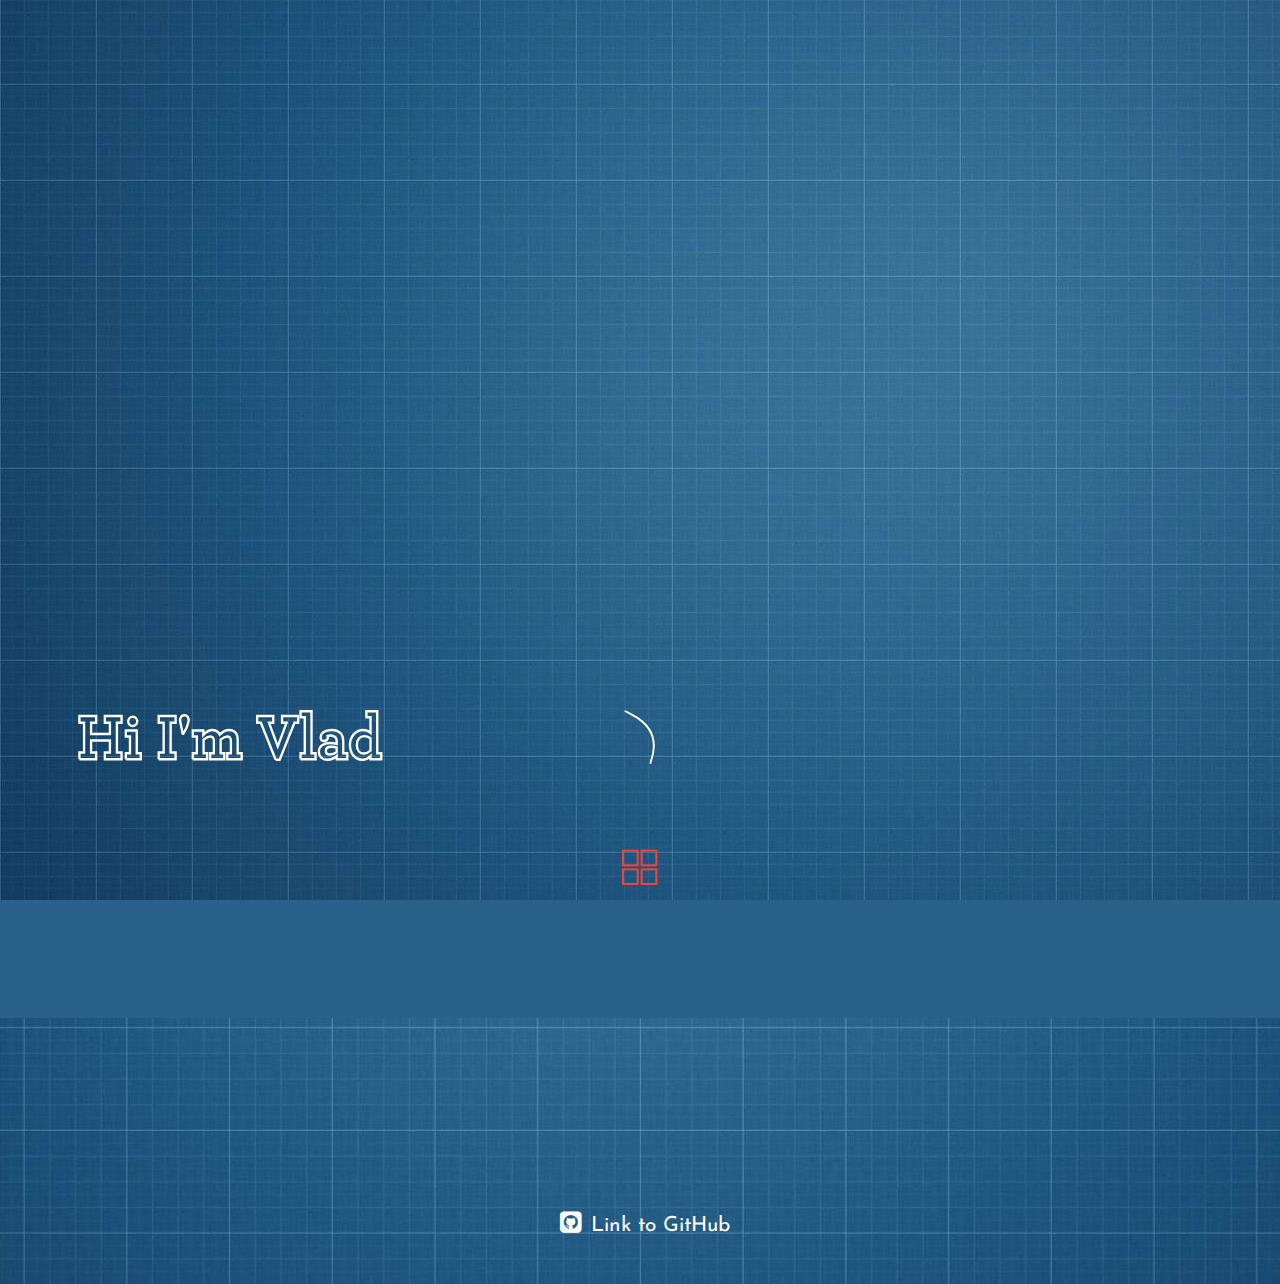
==== commit f521e8a4: "add image" ====
--- a/index.html
+++ b/index.html
@@ -269,6 +269,16 @@
                 <span class="preview">Click to see live preview</span>
             </div>
         </a>
+        <a href="img/image-4" class="item">
+            <img class="item__image" src="img/image-4" alt="item04"/>
+
+            <div class="item__title">
+                <h2>HTML Template Mob App</h2>
+
+                <span>Use: Flexbox, jQuery, Less.</span><br/>
+                <span class="preview">Click to see image</span>
+            </div>
+        </a>
 
     </section>
     <footer>
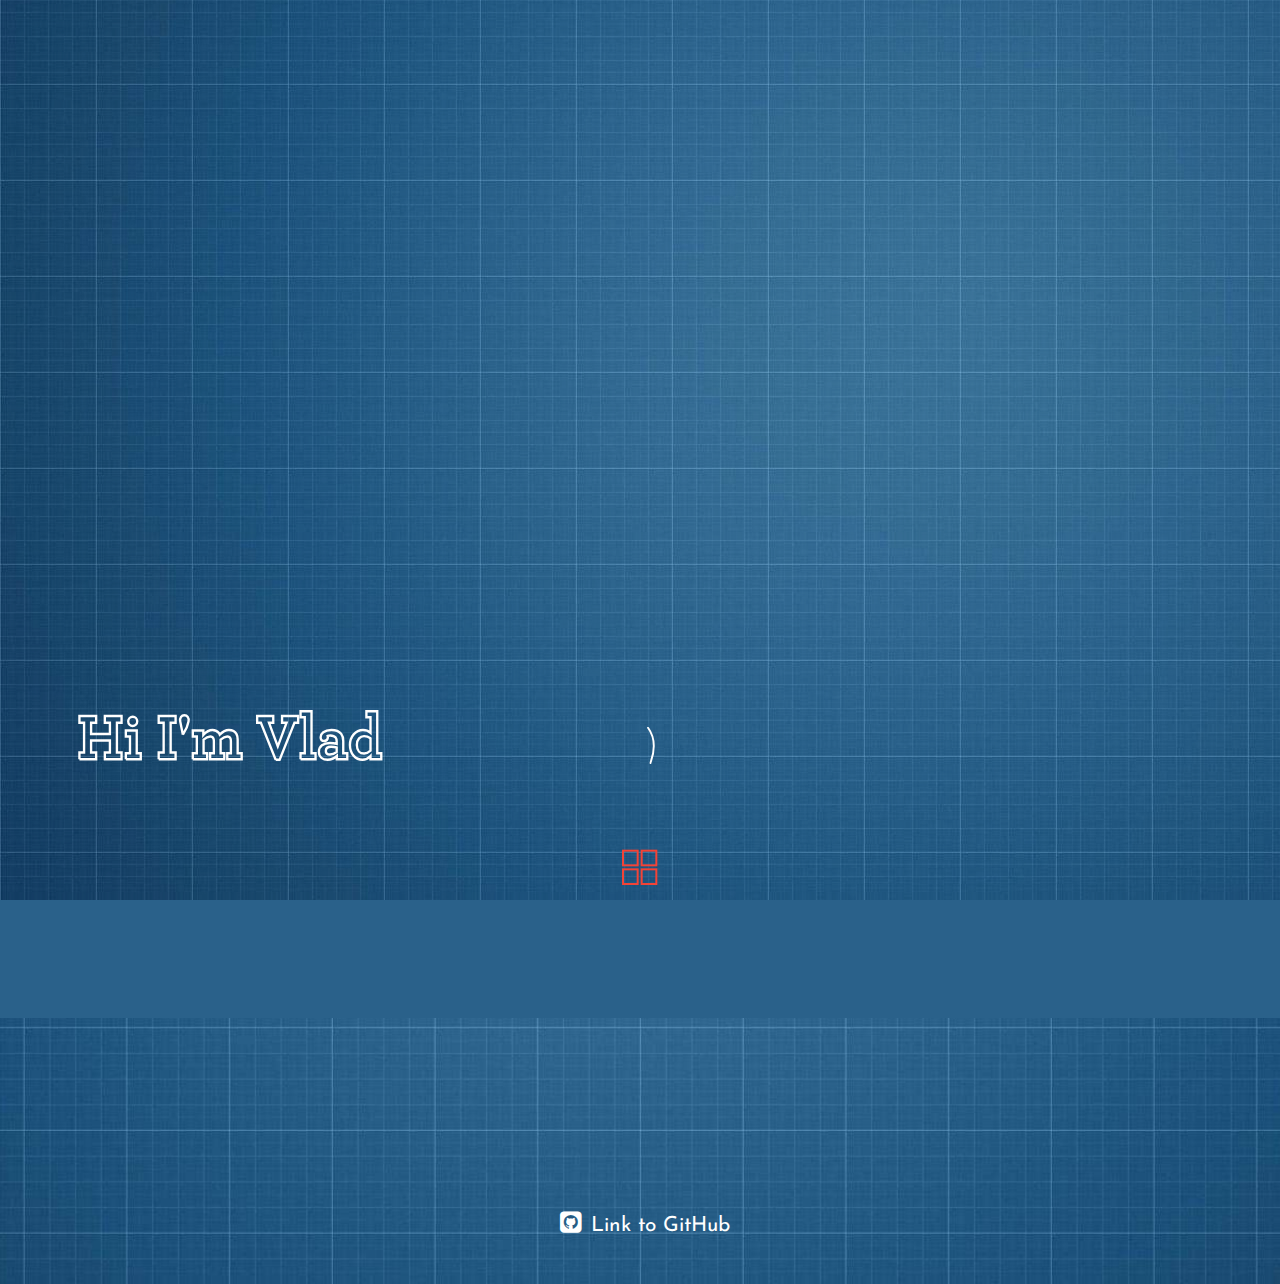
==== commit 78cc872b: "no comment" ====
--- a/index.html
+++ b/index.html
@@ -269,8 +269,8 @@
                 <span class="preview">Click to see live preview</span>
             </div>
         </a>
-        <a href="img/image-4" class="item">
-            <img class="item__image" src="img/image-4" alt="item04"/>
+        <a href="img/image-4.jpg" class="item">
+            <img class="item__image" src="img/image-4.jpg" alt="item04"/>
 
             <div class="item__title">
                 <h2>HTML Template Mob App</h2>
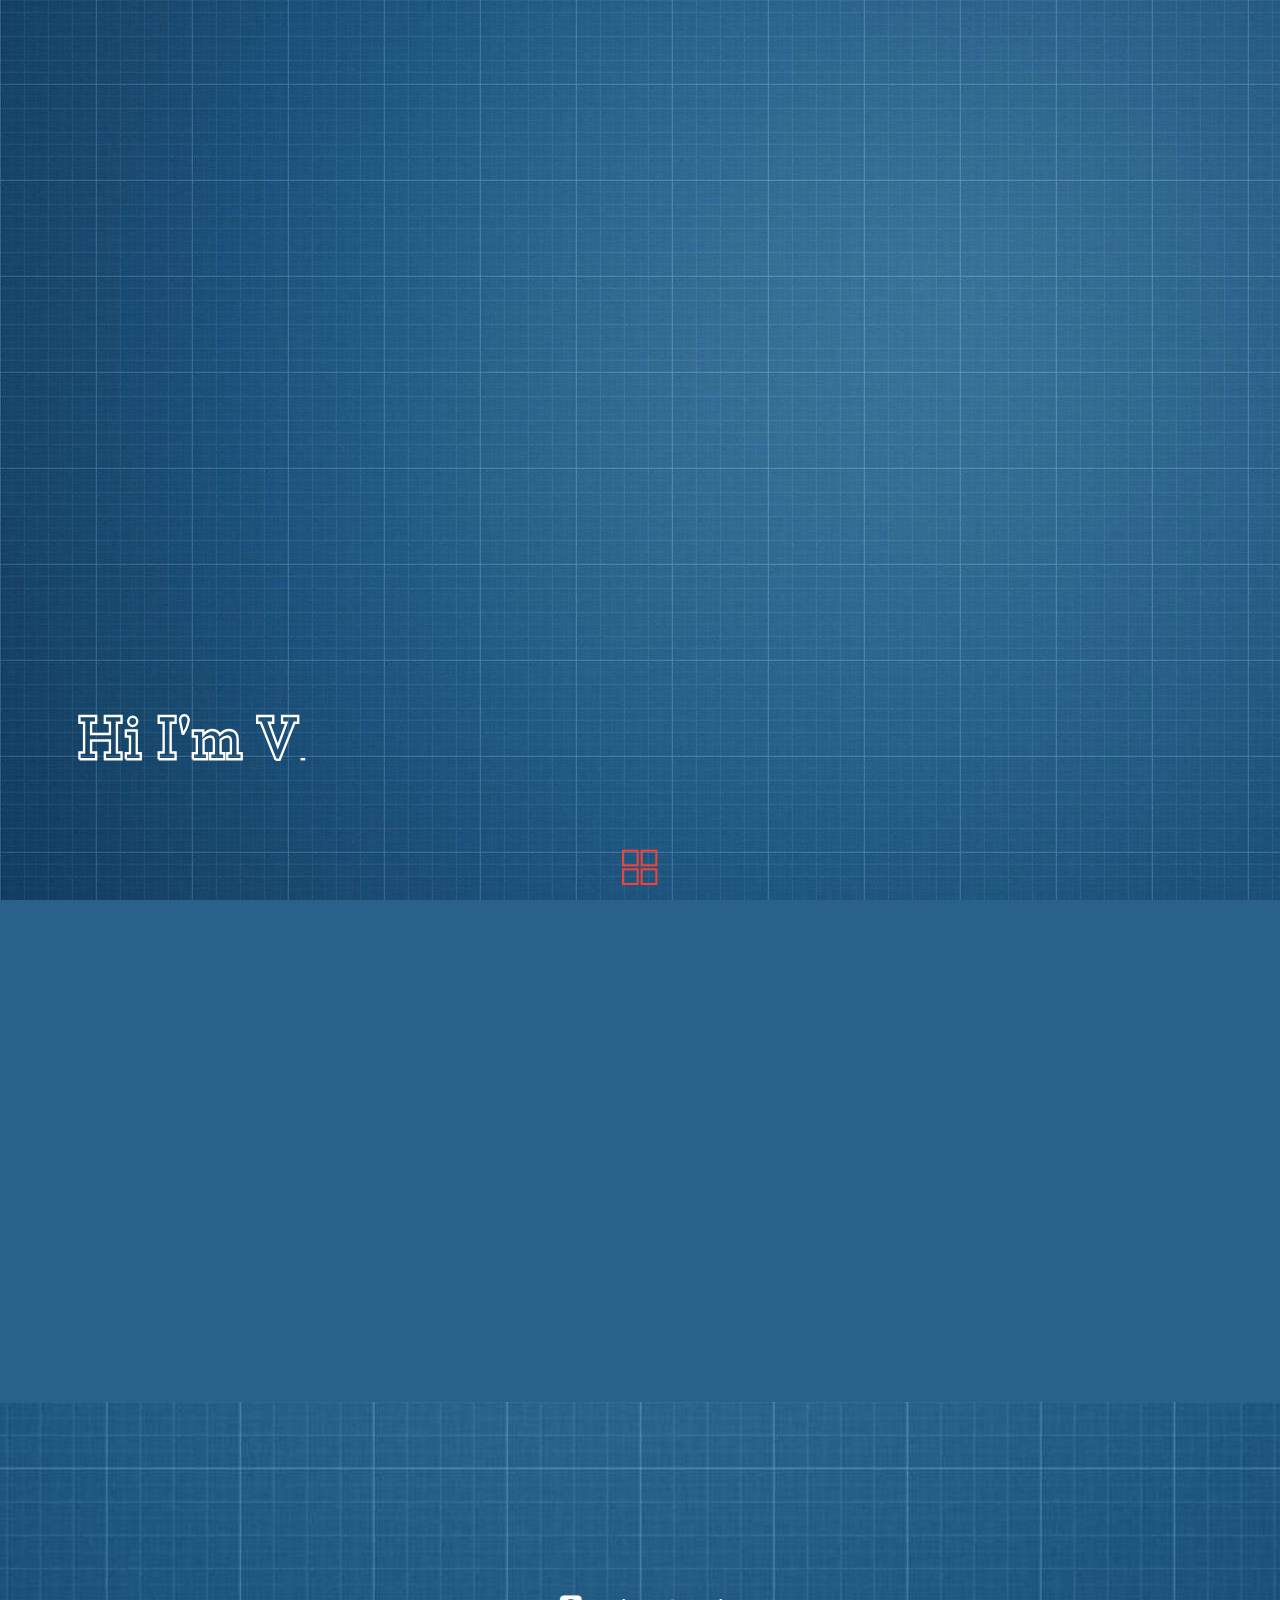
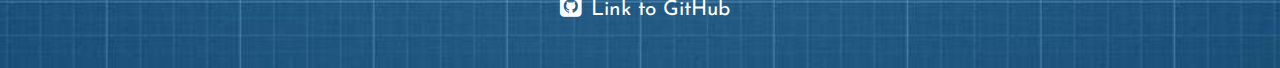
==== commit c635bcd3: "no comment" ====
--- a/index.html
+++ b/index.html
@@ -269,11 +269,51 @@
                 <span class="preview">Click to see live preview</span>
             </div>
         </a>
-        <a href="img/image-4.jpg" class="item">
+        <a href="img/image-4.jpg" class="item" target="_blank">
             <img class="item__image" src="img/image-4.jpg" alt="item04"/>
 
             <div class="item__title">
-                <h2>HTML Template Mob App</h2>
+                <h2>HTML Template</h2>
+
+                <span>Use: Bootstrap, Flexbox, jQuery, Less.</span><br/>
+                <span class="preview">Click to see image</span>
+            </div>
+        </a>
+        <a href="img/image-5.jpg" class="item" target="_blank">
+            <img class="item__image" src="img/image-5.jpg" alt="item05"/>
+
+            <div class="item__title">
+                <h2>HTML Template</h2>
+
+                <span>Use: Bootstrap, jQuery, Less.</span><br/>
+                <span class="preview">Click to see image</span>
+            </div>
+        </a>
+        <a href="img/image-6.jpg" class="item" target="_blank">
+            <img class="item__image" src="img/image-6.jpg" alt="item06"/>
+
+            <div class="item__title">
+                <h2>HTML Template</h2>
+
+                <span>Use: Bootstrap, jQuery, Owl Carousel, Less.</span><br/>
+                <span class="preview">Click to see image</span>
+            </div>
+        </a>
+        <a href="img/image-7.jpg" class="item" target="_blank">
+            <img class="item__image" src="img/image-7.jpg" alt="item07"/>
+
+            <div class="item__title">
+                <h2>HTML Template</h2>
+
+                <span>Use: Bootstrap, jQuery, Less.</span><br/>
+                <span class="preview">Click to see image</span>
+            </div>
+        </a>
+        <a href="img/image-8.jpg" class="item" target="_blank">
+            <img class="item__image" src="img/image-8.jpg" alt="item08"/>
+
+            <div class="item__title">
+                <h2>HTML Template</h2>
 
                 <span>Use: Flexbox, jQuery, Less.</span><br/>
                 <span class="preview">Click to see image</span>
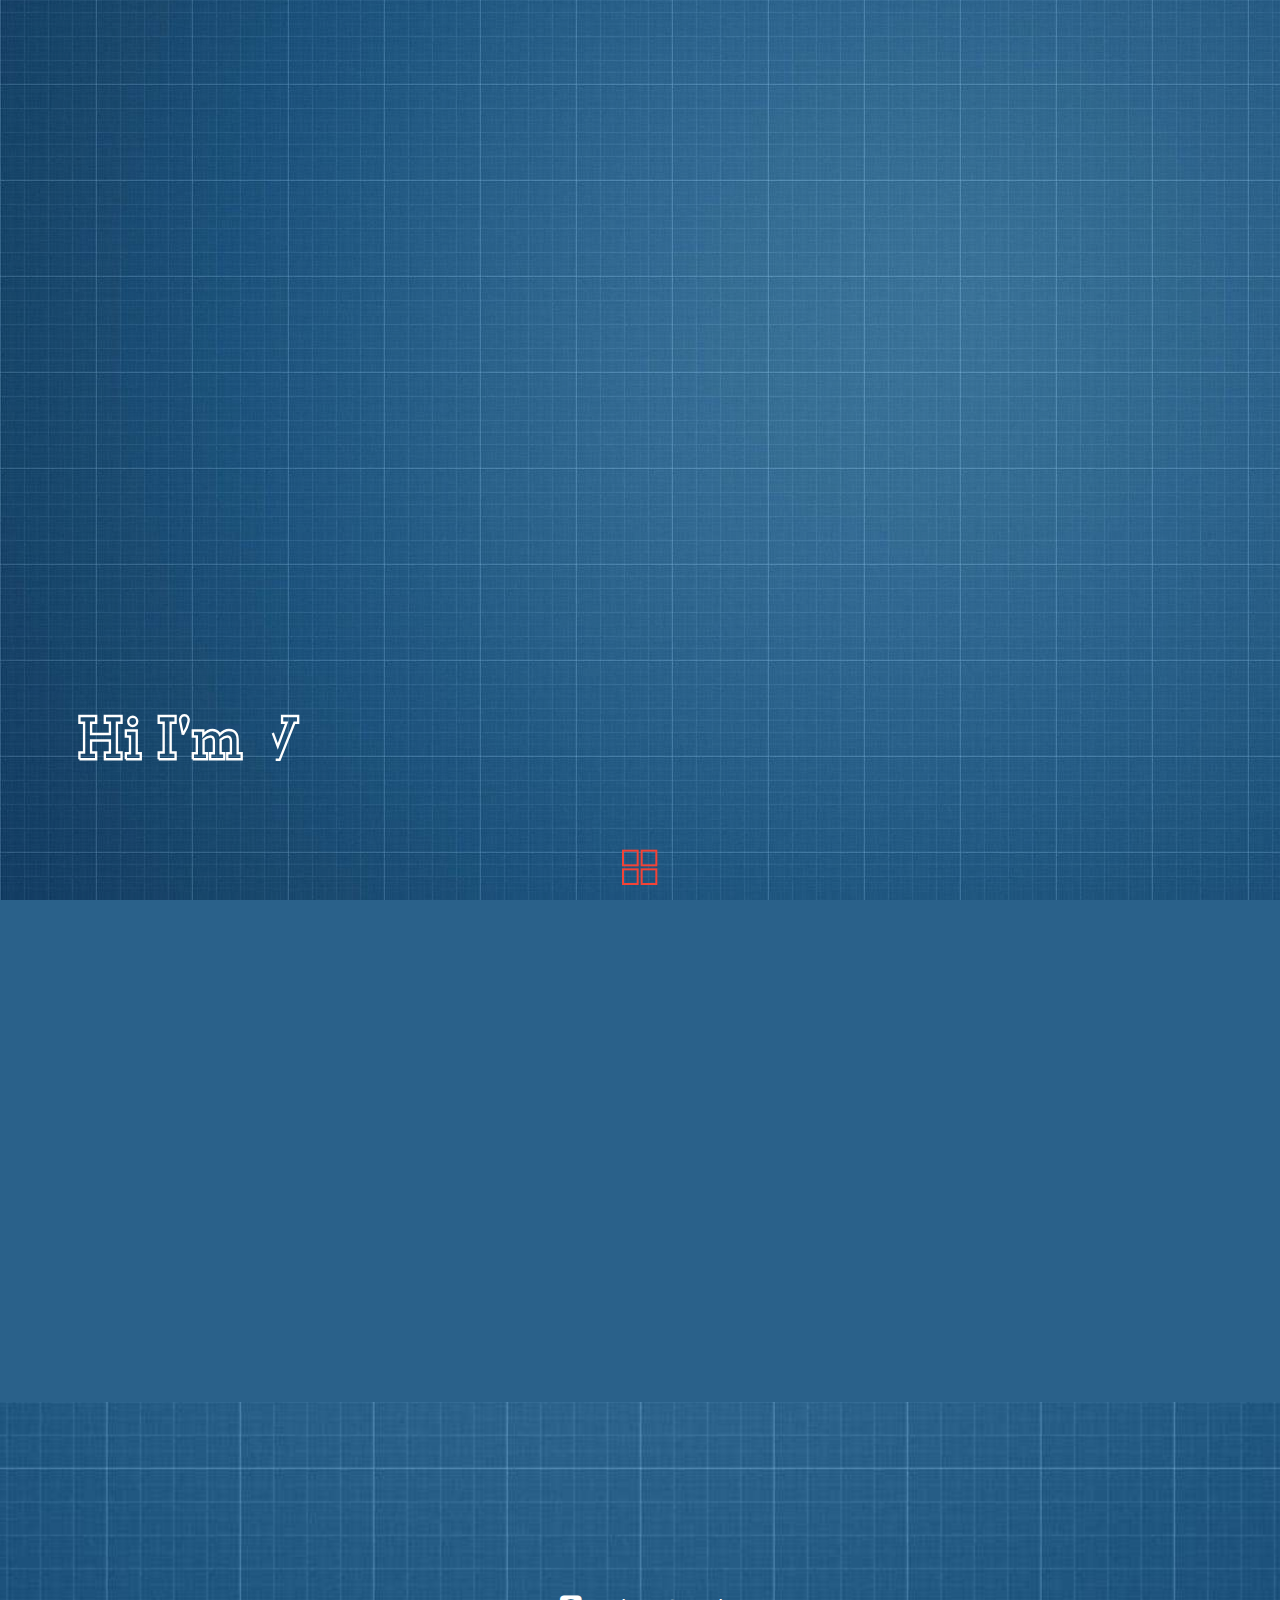
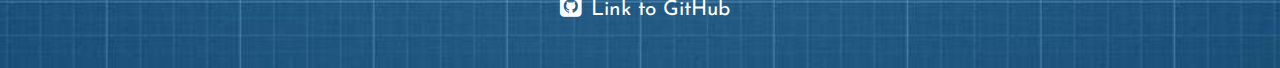
==== commit 3443be1c: "No Comment" ====
--- a/index.html
+++ b/index.html
@@ -244,8 +244,7 @@
 
             <div class="item__title">
                 <h2>Mob App Template</h2>
-
-                <span>Use: Bootstrap, Less, Animations.</span><br/>
+                <span>Convert a PSD To HTML5 <br/> Use: Bootstrap, Less, Animations.</span><br/>
                 <span class="preview">Click to see live preview</span>
             </div>
         </a>
@@ -255,7 +254,7 @@
             <div class="item__title">
                 <h2>Restaurant Template</h2>
 
-                <span>Use: Bootstrap, Gulp, Less, Animations, jQuery.</span><br/>
+                <span>Convert a PSD To HTML5 <br/> Use: Bootstrap, Gulp, Less, Animations, jQuery.</span><br/>
                 <span class="preview">Click to see live preview</span>
             </div>
         </a>
@@ -265,7 +264,7 @@
             <div class="item__title">
                 <h2>Corporate Template</h2>
 
-                <span>Use: Bootstrap, jQuery, Less, Animations, Lightbox.</span><br/>
+                <span>Convert a PSD To HTML5 <br/> Use: Bootstrap, jQuery, Less, Animations, Lightbox.</span><br/>
                 <span class="preview">Click to see live preview</span>
             </div>
         </a>
@@ -275,7 +274,7 @@
             <div class="item__title">
                 <h2>HTML Template</h2>
 
-                <span>Use: Bootstrap, Flexbox, jQuery, Less.</span><br/>
+                <span>Convert a PSD To HTML5 <br/> Use: Bootstrap, Flexbox, jQuery, Less.</span><br/>
                 <span class="preview">Click to see image</span>
             </div>
         </a>
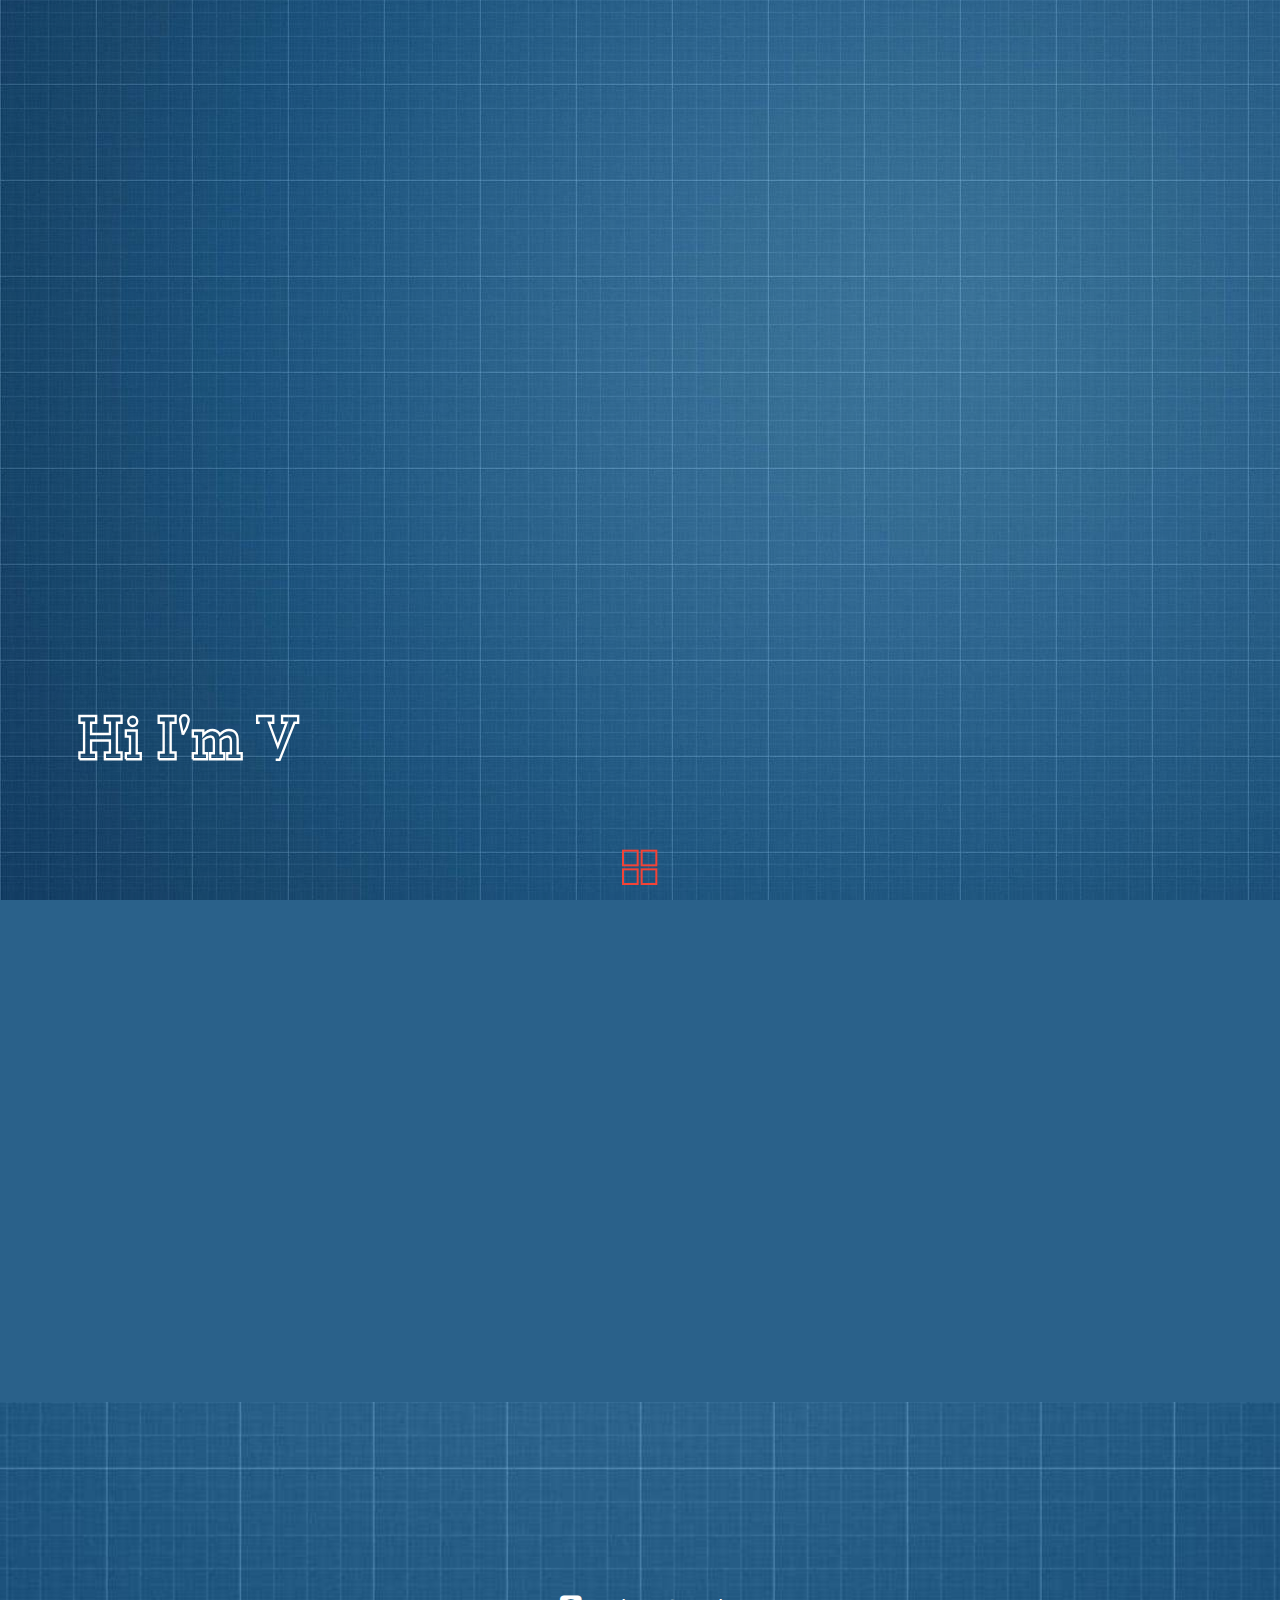
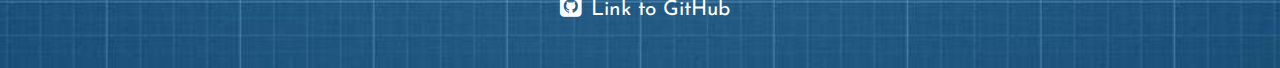
==== commit 09a9cbb1: "No Comment" ====
--- a/index.html
+++ b/index.html
@@ -244,7 +244,7 @@
 
             <div class="item__title">
                 <h2>Mob App Template</h2>
-                <span>Convert a PSD To HTML5 <br/> Use: Bootstrap, Less, Animations.</span><br/>
+                <span>Converting a PSD To HTML5 <br/> Use: Bootstrap, Less, Animations.</span><br/>
                 <span class="preview">Click to see live preview</span>
             </div>
         </a>
@@ -254,7 +254,7 @@
             <div class="item__title">
                 <h2>Restaurant Template</h2>
 
-                <span>Convert a PSD To HTML5 <br/> Use: Bootstrap, Gulp, Less, Animations, jQuery.</span><br/>
+                <span>Converting a PSD To HTML5 <br/> Use: Bootstrap, Gulp, Less, Animations, jQuery.</span><br/>
                 <span class="preview">Click to see live preview</span>
             </div>
         </a>
@@ -264,7 +264,7 @@
             <div class="item__title">
                 <h2>Corporate Template</h2>
 
-                <span>Convert a PSD To HTML5 <br/> Use: Bootstrap, jQuery, Less, Animations, Lightbox.</span><br/>
+                <span>Converting a PSD To HTML5 <br/> Use: Bootstrap, jQuery, Less, Animations, Lightbox.</span><br/>
                 <span class="preview">Click to see live preview</span>
             </div>
         </a>
@@ -274,7 +274,7 @@
             <div class="item__title">
                 <h2>HTML Template</h2>
 
-                <span>Convert a PSD To HTML5 <br/> Use: Bootstrap, Flexbox, jQuery, Less.</span><br/>
+                <span>Converting a PSD To HTML5 <br/> Use: Bootstrap, Flexbox, jQuery, Less.</span><br/>
                 <span class="preview">Click to see image</span>
             </div>
         </a>
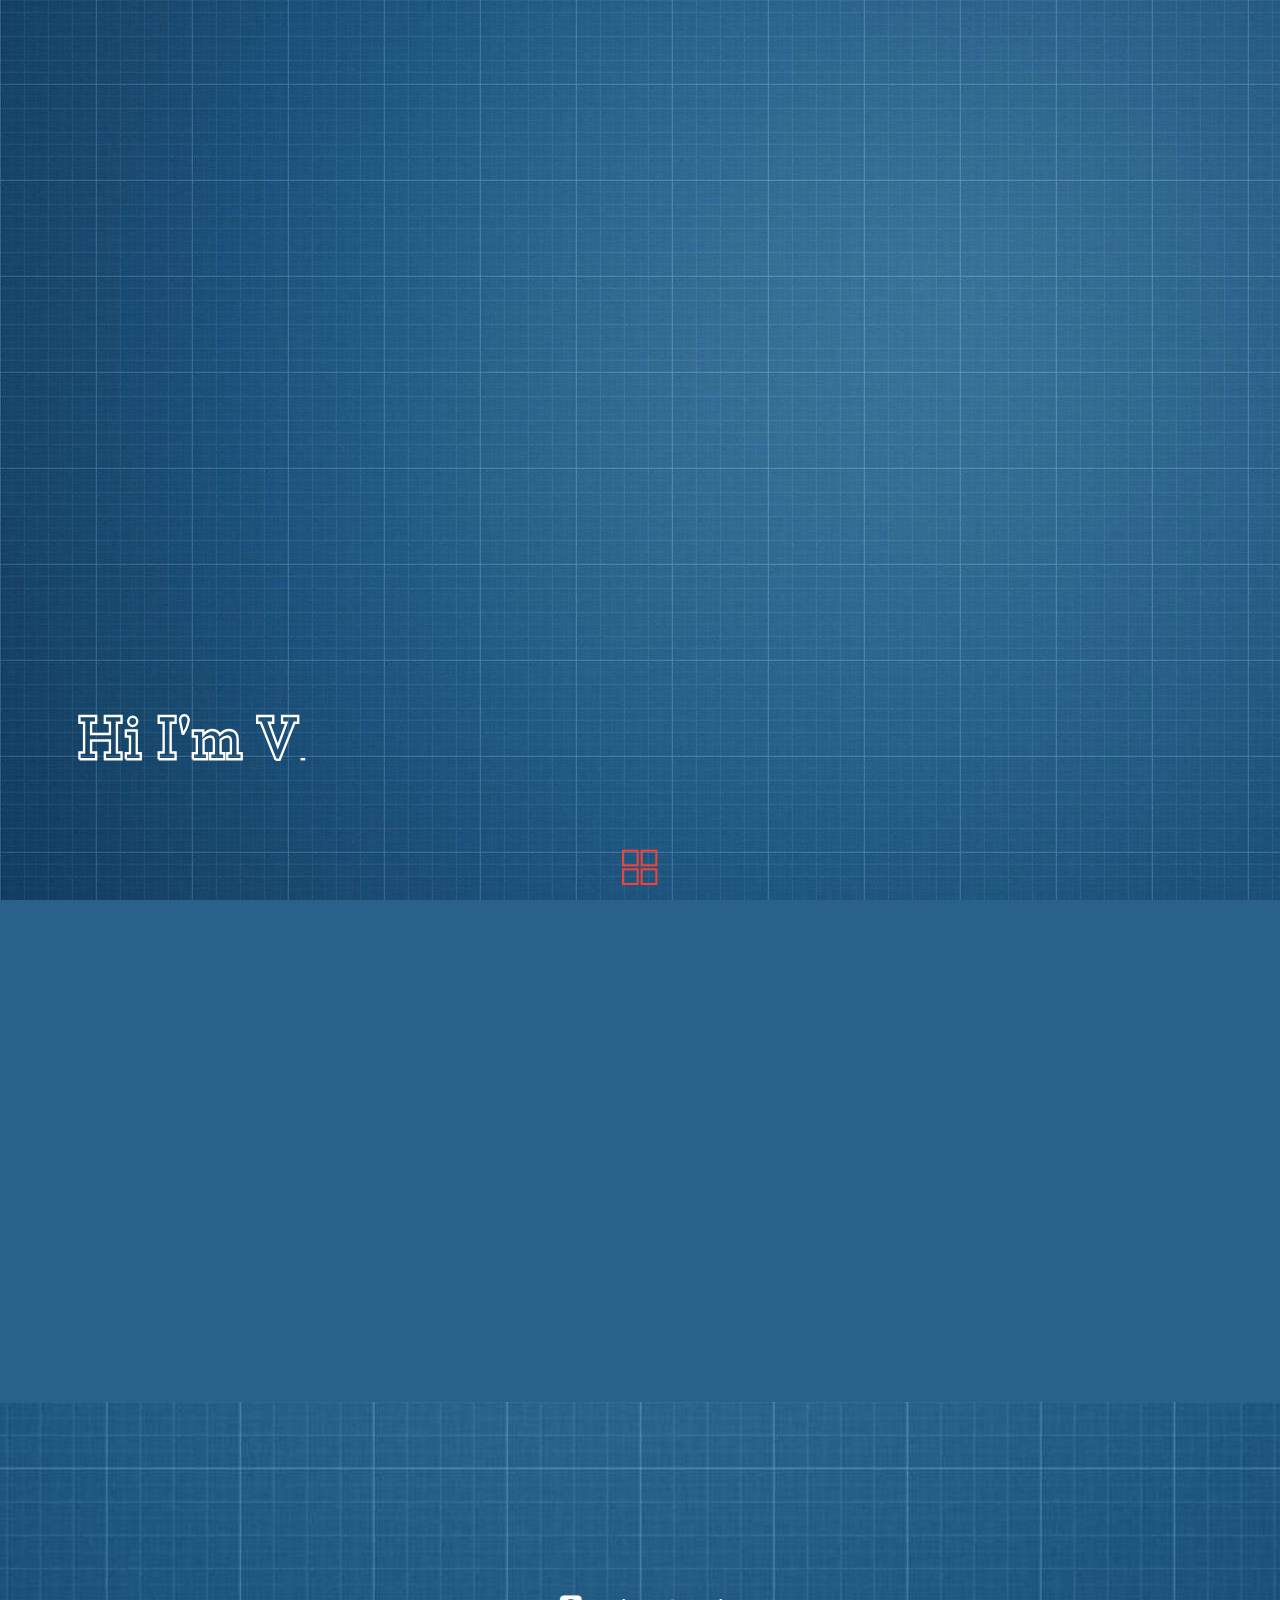
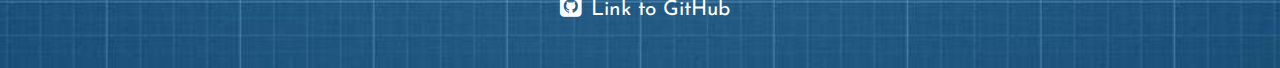
==== commit b9df2624: "." ====
--- a/index.html
+++ b/index.html
@@ -239,6 +239,12 @@
     </header>
     <!-- /intro -->
     <section class="items-wrap">
+        <a href="works/Logo" class="item" target="_blank">
+            <div class="item__title">
+                <h2>Logo test</h2>
+
+            </div>
+        </a>
         <a href="works/G-app" class="item" target="_blank">
             <img class="item__image" src="img/app-thumb.jpg" alt="item01"/>
 
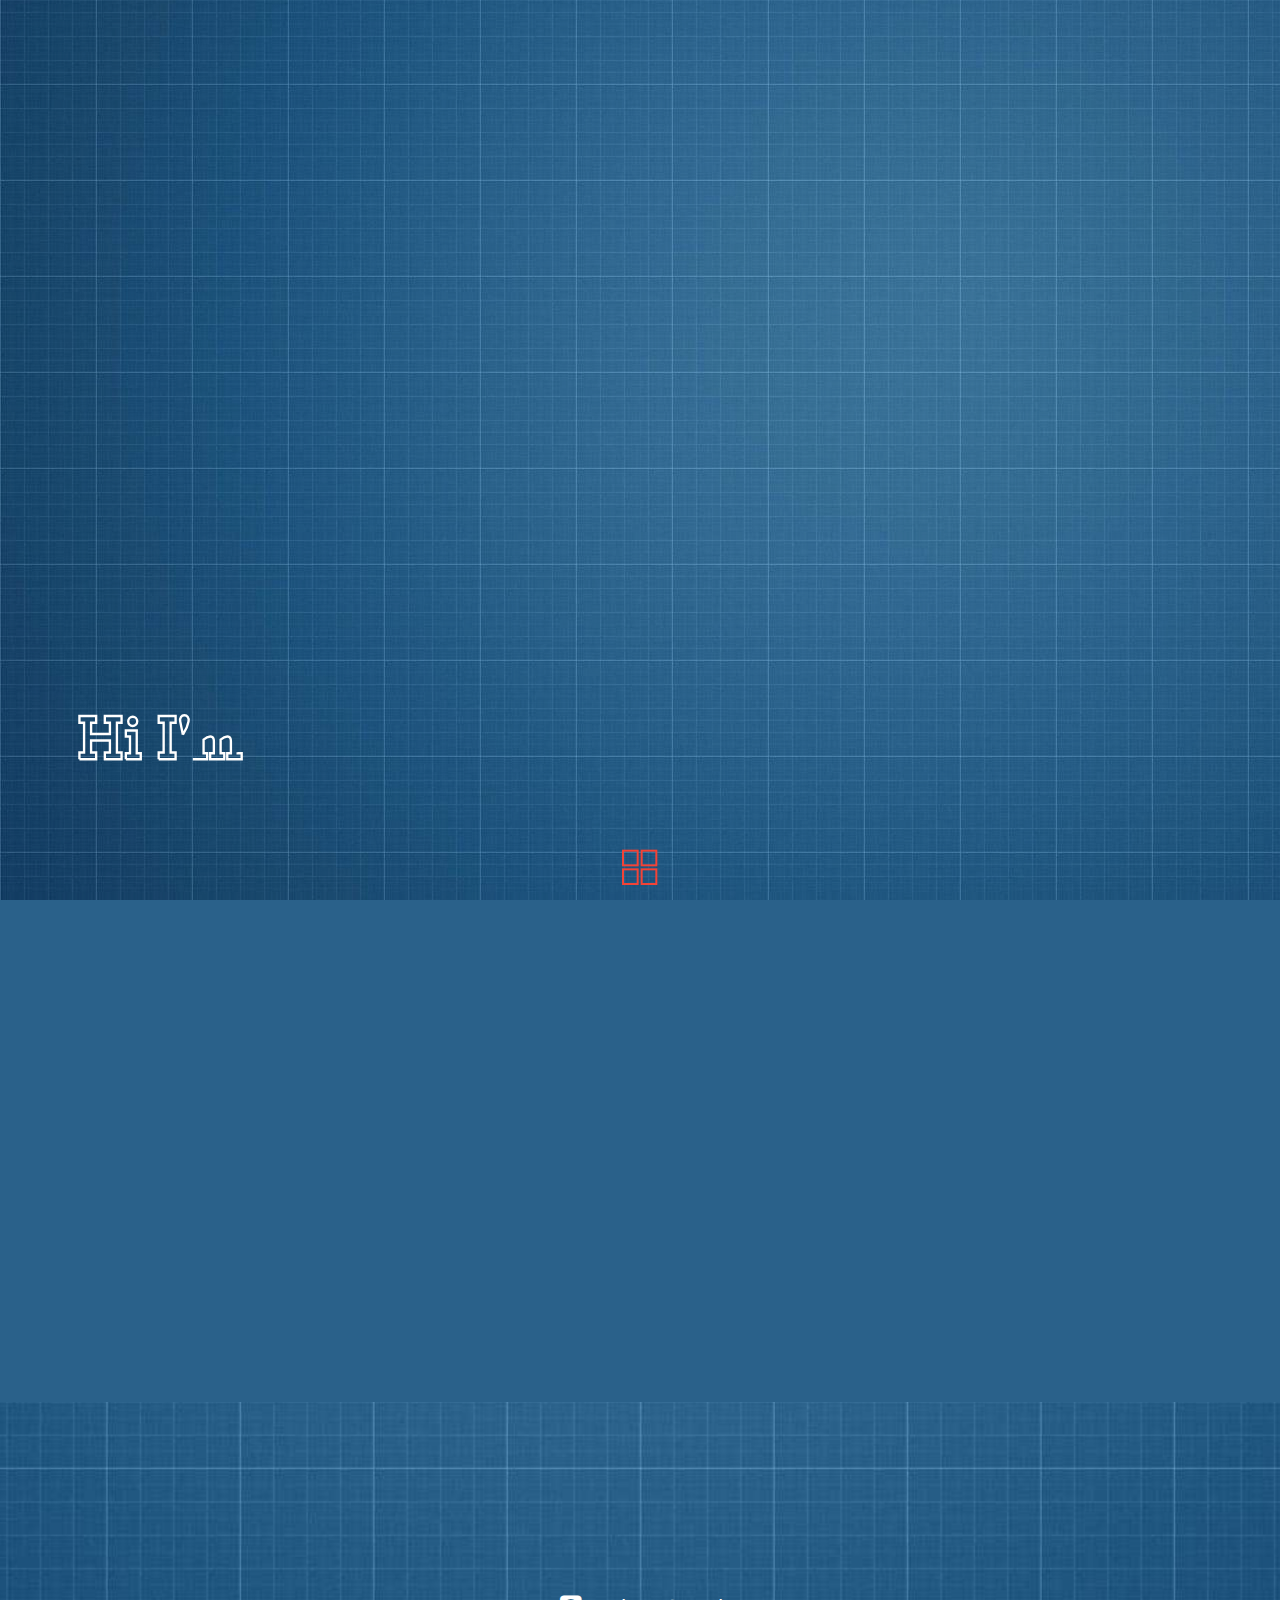
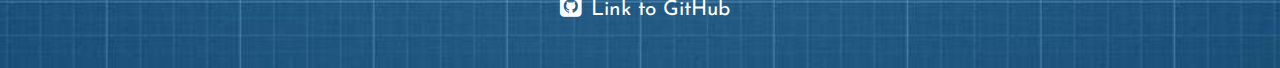
==== commit af44df2f: "-" ====
--- a/index.html
+++ b/index.html
@@ -239,12 +239,6 @@
     </header>
     <!-- /intro -->
     <section class="items-wrap">
-        <a href="works/Logo" class="item" target="_blank">
-            <div class="item__title">
-                <h2>Logo test</h2>
-
-            </div>
-        </a>
         <a href="works/G-app" class="item" target="_blank">
             <img class="item__image" src="img/app-thumb.jpg" alt="item01"/>
 
